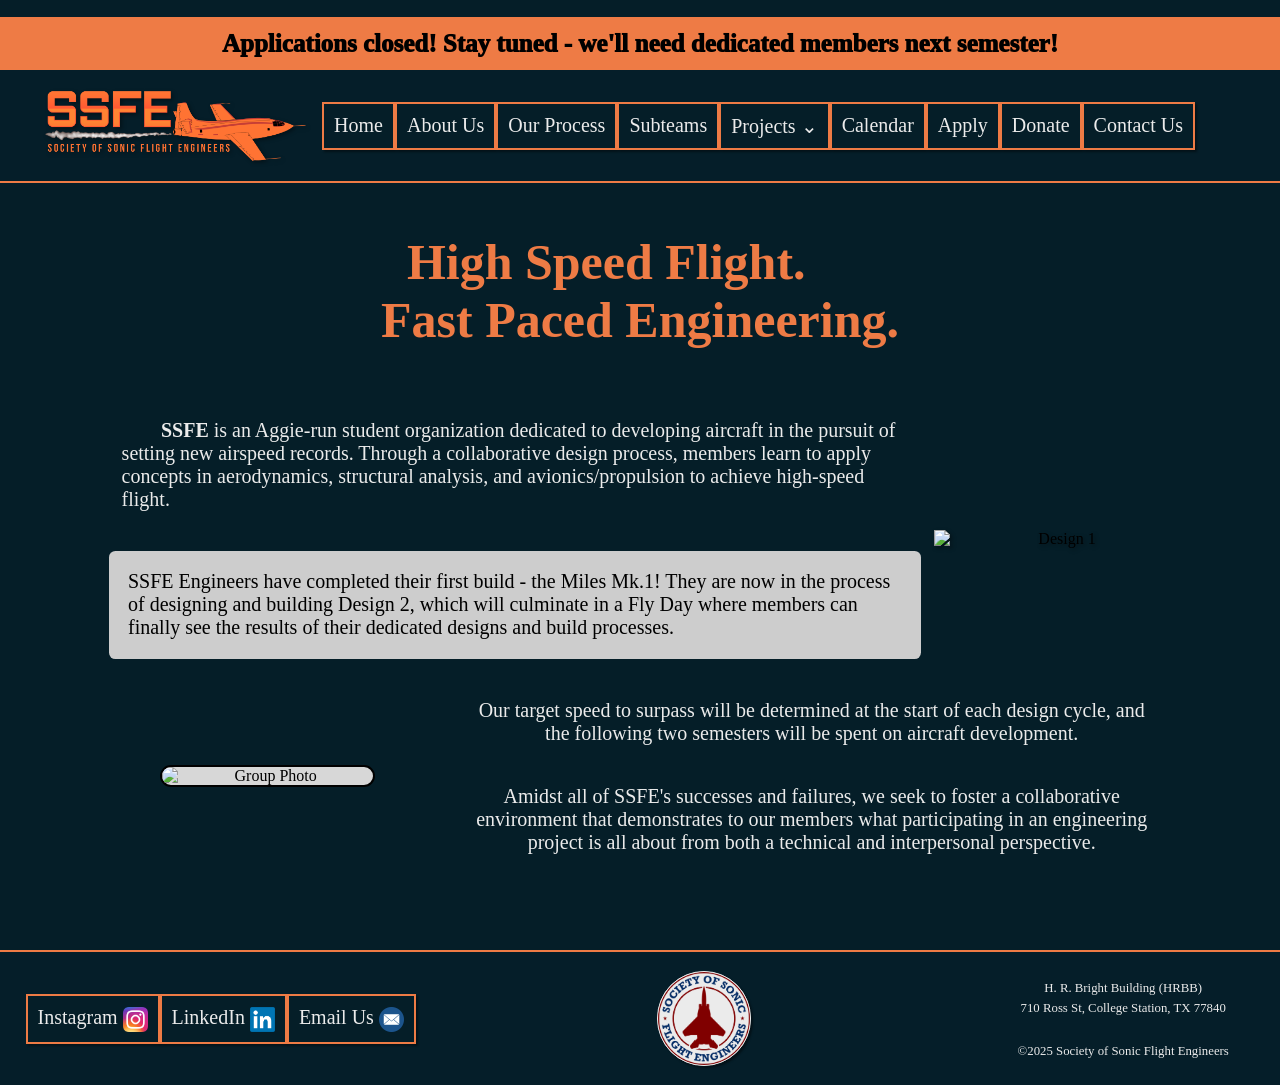
==== index.html @ 2b767e55 "Add files via upload" ====
<!DOCTYPE html>
<html lang = "en">
	<head>
		<link rel="stylesheet" href="SSFEstyle.css">
		<script src="script.js"></script>
		<title>Society of Sonic Flight Engineers</title>
		<link rel="icon" type="image/x-icon" href="favicon.ico">
		<meta charset="UTF-8">
		<meta property="og:title" content="Society of Sonic Flight Engineers">
      	<meta property="og:description" content="">
      	<meta property="og:image" content="">
      	<meta name="viewport" content="width=device-width, initial-scale=1, maximum-scale=1">
	</head>

	<body>
		<h1 style="background-color: rgb(238, 123, 69); color: black">Applications closed! Stay tuned - we'll need dedicated members next semester!</h1>
		<!-- header -->
		<header>
			<div class="columnsformat">
				<img class="headerimg" style="width: 22.5%; margin-inline: 10px;" alt="logo" src="SSFElogonobg.png">

				<div class="hamburger" id="hamburger">☰</div>

				<nav class="navmenu" id="navmenu">
					<a class="navlink" href="index.html">Home</a>
					<a class="navlink" href="SSFEabout.html">About Us</a>
					<a class="navlink" href="SSFEprocess.html">Our Process</a>
					<a class="navlink" href="SSFEsubteams.html">Subteams</a>

					<a class="navlink" href="SSFEprojects.html">Projects ⌄</a>
						<div class="drpdwnc">
							<a class="drpnavlink" href="SSFEdesign1.html">Design 1</a>
							<a class="drpnavlink" href="SSFEdesign2.html">Design 2</a>
					  	</div>


					<a class="navlink" href="SSFEcalendar.html">Calendar</a>
					<a class="navlink" href="SSFEapply.html">Apply</a>
					<a class="navlink" href="SSFEdonate.html">Donate</a>
					<a class="navlink" href="SSFEcontact.html">Contact Us</a>
				</nav>
			</div>

		</header>



		<div class="bodydiv transitioning">
			<div class="rowsformat">
			<p style="text-align: left; text-indent: 5%; font-size: 50px; color: rgb(238, 123, 69);"><b>High Speed Flight.<br>Fast Paced Engineering.</b></p>
			</div>

			<div class="rowsformat">
					<div class="columnsformat">
						<div class="rowsformat">
							<p style="text-align: left; text-indent: 5%;"><b>SSFE</b> is an Aggie-run student organization dedicated to developing aircraft in the pursuit of setting new airspeed records. Through a collaborative design process, members learn to apply concepts in aerodynamics, structural analysis, and avionics/propulsion to achieve high-speed flight.</p>
							<p class="tricolorcolumns" style="text-align: left;">SSFE Engineers have completed their first build - the Miles Mk.1! They are now in the process of designing and building Design 2, which will culminate in a Fly Day where members can finally see the results of their dedicated designs and build processes.</p>
						</div>

						<img src="backgroundlessplane1.png" alt="Design 1" class="headerimg" style="max-width: 40%; margin-block: 0vw;">
					</div>
					<div class="columnsformat" style="margin-bottom: 2vw;">
						<img src="groupphoto.PNG" alt="Group Photo" class="bodyimg" style="max-width:35%; margin-inline: 5vw;">
						<div class="rowsformat">
							<p style="text-align: center;">Our target
							speed to surpass will be determined at the start of each design cycle, and the following two
							semesters will be spent on aircraft development.</p>

							<p style="text-align: center">Amidst all of SSFE's successes and failures, we seek to foster a collaborative environment that demonstrates to our members what participating
							in an engineering project is all about from both a technical and interpersonal perspective.</p>
						</div>
					</div>
			</div>
		</div>

		<!-- footer -->
		<footer class="transitioning">
			<div class="columnsformat">
				<a class="navlink" target="_blank" href="https://www.instagram.com/tamu_ssfe/">
					Instagram <img src="insta.png" alt="" class="navlinkimg"></a>
				<a class="navlink" target="_blank" href="https://www.linkedin.com/company/society-of-sonic-flight-engineers/">
					LinkedIn <img src="linkedin.png" alt="" class="navlinkimg"></a>
				<a class="navlink" target="_blank" href="mailto:ssfeleadership@gmail.com">
					Email Us <img src="email.png" alt="" class="navlinkimg"></a>
				<img src="SSFEcircle.png" alt="" class="footerlogo" style="border-radius: 50%;">
				<div class="rowsformat">
					<p style="font-size: 1vw; color: #EBEBEB; margin-block: 0.2vw;">H. R. Bright Building (HRBB)</p>
					<p style="font-size: 1vw; color: #EBEBEB; margin-block: 0.2vw;">710 Ross St, College Station, TX 77840</p>
					<p style="font-size: 1vw; color: #EBEBEB; margin-bottom: 0; margin-top: 2vw;">©2025 Society of Sonic Flight Engineers</p>
				</div>
			</div>
		</footer>

	</body>

</html>
---- SSFEstyle.css ----
/* built in elements*/
    body {
        background-color: #051e28;
        text-align: center;
        font-family: Futura;
        margin: auto;
    }

    footer {
        margin-top: 4vw;
        border-top: 0.2vw solid rgb(238, 123, 69);
        padding-inline: 2vw;
        padding-block: 0.5vw;
        background-color: #051e29;
    }

    header {
        border-bottom: 0.2vw solid rgb(238, 123, 69);
        padding-inline: 2vw;
        padding-block: 0.5vw;
        background-color: #051e29;
    }

    h1 {
        font-size: 25px;
        color: rgba(235, 235, 235, 1);
        font-weight: 1000;
        background-color: none;
        padding: 1vw;
        box-shadow: none;
        text-shadow: none;
        margin-bottom: 0vw;
    }

    p {
        font-size: 20px;
        color: rgba(235, 235, 235, 1);
        text-shadow: none;
        vertical-align: middle;
        margin-inline: 2vw;
    }

    iframe {
        display: block;
        margin: auto;
        border: 0.2vw solid rgb(0, 0, 0);
        box-shadow: 0.25vw 0.5vw 0.5vw rgba(0, 0, 0, 0.4);
        width: 100%;
        height: 100vh;
        border-radius: 1.5vw;
    }

    a {
        color: rgb(0, 0, 0);
        font-size: 30px;
        box-shadow: 2px 2px 2px rgba(0, 0, 0, 0.4);
        margin: 0%;
    }

    hr {
        height:0.125vw;
        background-color:rgb(225, 225, 225);
        border:2px solid rgb(0, 0, 0);
        margin:auto;
        margin-block: 0;
        border-radius: 2px;
        width: 75%;
        justify-content: center;
    }

    h2 {
        font-size: 22px;
        color: rgba(235, 235, 235, 1);
        font-weight: 600;
        border: none;

        background-color: none;
        padding: 1.5vw;
        width: 70%;
        margin: auto;
    }

    h3 {
        font-size: 20px;
        color: rgba(235, 235, 235, 1);
        transition: all 0.2s;
        border: 1px solid black;
        background-color: rgba(155, 185, 255, 0.4);
        box-shadow: 0.25vw 0.5vw 0.5vw rgba(0, 0, 0, 0.4);
        border-radius: 0.5vw;
        padding: 0.75vw;
        cursor: pointer;
        user-select: none;
        margin-bottom: 0vw;
    }

.tricolorcolumns {
    background-color: rgb(205,205,205);
    padding: 1.5vw;
    margin-inline: 1vw;
    border-radius: 0.5vw;
}

.bodyimg {
    display: block;
    margin: auto;
    box-shadow: none;
    background-color: rgba(215, 215, 215, 1);
    width: 50%;
    border: 0.2vw solid rgb(0, 0, 0);
    margin-inline: 3vw;
    border-radius: 1.5vw;
    vertical-align: middle;
}

.headerimg {
    display: block;
    margin-left: auto;
    box-shadow: none;
    min-width: 250px;
    filter: drop-shadow(2px 2px 2px rgba(0, 0, 0, 0.4));
    vertical-align: middle;
}

.footerlogo {
    background-color: #EBEBEB;
    border: 0.1vw solid #EBEBEB;
    display: block;
    margin: auto;
    box-shadow: none;
    width: 7.5%;
    margin-block: 1vw;
    box-shadow: 2px 2px 2px rgba(0, 0, 0, 0.4);
    vertical-align: middle;
}

/*Navigation Buttons Stuff*/
    @media (max-width: 900px) {
        .navmenu {
            flex-wrap: wrap;
        }
    }
    .navlink {
        display: block;
        color: #EBEBEB;
        font-size: 20px;
        font-weight: 500;
        background-color: #051e28;
        padding: 10px;
        border:2px solid rgb(238, 123, 69);
        transition: all 0.15s;
        text-decoration: none;
        z-index: 2;
        align-items: center;
        white-space: nowrap;
    }

    .navlink:hover {
        z-index: 4;
        background: rgb(238, 123, 69);
        color: #051e28;
        transition: all 0.15s;
        transform: scale(1.1);
        .drpdwnc {transition: all 0.15s; display: block; opacity: 100%}

    }

    .navlinkimg {
        display: inline-block;
        height: 25px;
        vertical-align: middle;
    }

    .drpnavlink {
        display: inline-block;
        color: #EBEBEB;
        font-size: 20px;
        font-weight: 500;
        background-color: #051e28;
        padding: 10px;
        border:2px solid rgb(238, 123, 69);
        transition: all 0.15s;
        margin-inline: -2.5px;
        margin-block: -1px;
        text-decoration: none;
        transition: all 0.15s;
    }

    .drpnavlink:hover {
        background: rgb(238, 123, 69);
        color: #051e28;
        transition: all 0.15s;
        transform: scale(1.1);
    }

.pcontainer {
    padding-inline: none;
    padding-block: none
    background-color: none;
    box-shadow: none;
    margin-bottom: 0vw;
    justify-content: center;
}

.columnsformat {
    display: flex;
    flex-direction: row;
    justify-content: space-between;
    align-items: center;
}

.rowsformat {
    display: flex;
    flex-direction: column;
    justify-content: space-between;
    align-items: center;
}

.header {
    background-image: linear-gradient(rgba(0, 0, 0, 0), #345A66), url(IMG_3074.JPG);
    background-size: cover;
    background-repeat: no-repeat;
    background-position: top 10px;
    border-bottom: 2px solid rgb(0, 0, 0);
    box-shadow: 2px 2px 2px rgba(0, 0, 0, 0.4);
    z-index: 1000;
    background-color: #345A66;
    position: sticky;
    top: -0px;
}

.navmenu {
    display: flex;
    flex-wrap: wrap;
    justify-content: center;
    padding-block: 25px;
    margin-right: auto;
    background-color: none;
    box-shadow: none;
    z-index: 1;
}

.navmenu > * {
  position: relative;
  display: flex;
}

.bodydiv {
    background-color: #051e28;
    text-align: center;
    font-family: Futura;
    font-weight: 500;
    margin: auto;
    width: 85vw;
}

.drpdwn {
    position: relative;
    display: flex-block;
    z-index: 3;
}

nav ul {}

.tricolorcolumns {
    color: black;
}

.drpdwnc {
    display: block;
    position: absolute;
    z-index: 1;
    opacity: 0%;
    transition: all 0.15s;
}

.drpdwnfaq {
    position: relative;
    display: block;
    width: 60%;
    margin: auto;
    z-index: 1;
    transition: all 0.15s;
}

.drpdwnt {
    opacity: 0%;
    display: block;
    z-index: 1;
    transition: all 0.15s;
    max-height: 0vw;
}

.drpdwn:hover .drpdwnc {transition: all 0.15s; display: block; opacity: 100%}

.drpdwnfaq.open .drpdwnt {
  opacity: 1;
  display: inline;
  transition: all 0.15s;
}

.drpdwnfaq.open h3 {
  transition: all 0.15s;
  background-color: rgba(155, 185, 255, 1.0);
  margin-bottom: 1vw;
}

.transitioning {
    animation: fadein 0.5s forwards;
}

.timeline {
    width:80%;
    max-width: 800px;
    height:auto;
    margin: 0 auto;
    display: grid;
}

.timeline ul{
    padding: 0;
    list-style:none;
    margin-bottom: 0;
}

.timeline ul li{
    background-color: lightgray;
    border-radius: 2vw;
    margin-bottom: 2vw;
    padding-bottom: 1.5vw;
    width: 52%;
    box-shadow: 0.25vw 0.5vw 0.5vw rgba(0, 0, 0, 0.4);
}

.timeline ul li:nth-child(odd){
    float: left;
}

.timeline ul li:nth-child(even) {
    float: right;
}

.timeline ul li:last-child {
    margin-bottom: 0;
}

.timeline-content p{
    margin-block: 0;
}

.timeline-date {
}
.timeline-middle {
    position: relative;
    color: black;
}

.headercontainers {
    display: inline-flex;
}

@keyframes fadein {
    from{
        transform: translateY(200px); opacity: 15%;
    }

    to{
        transform: translateY(0vh); opacity: 100%;
    }
}

@font-face {font-family: 'Futura';
            src: url('fonts/Futura/Futura Condensed/Futura Condensed.ttf') format('truetype');
            font-weight: normal;
            font-style: condensed;}

/* Hamburger toggle thing */
.hamburger {
    display: none;
    font-size: 28px;
    color: #EBEBEB;
    cursor: pointer;
    padding: 10px;
}

/* Supposed to mobile condense lol */
@media (max-width: 675px) {

    .hamburger {
        display: block;
    }

    .navmenu {
        display: none;
        flex-direction: column;
        width: 100%;
    }

    .navmenu.active {
        display: flex;
    }

    .navlink {
        width: 100%;
        text-align: center;
    }
}
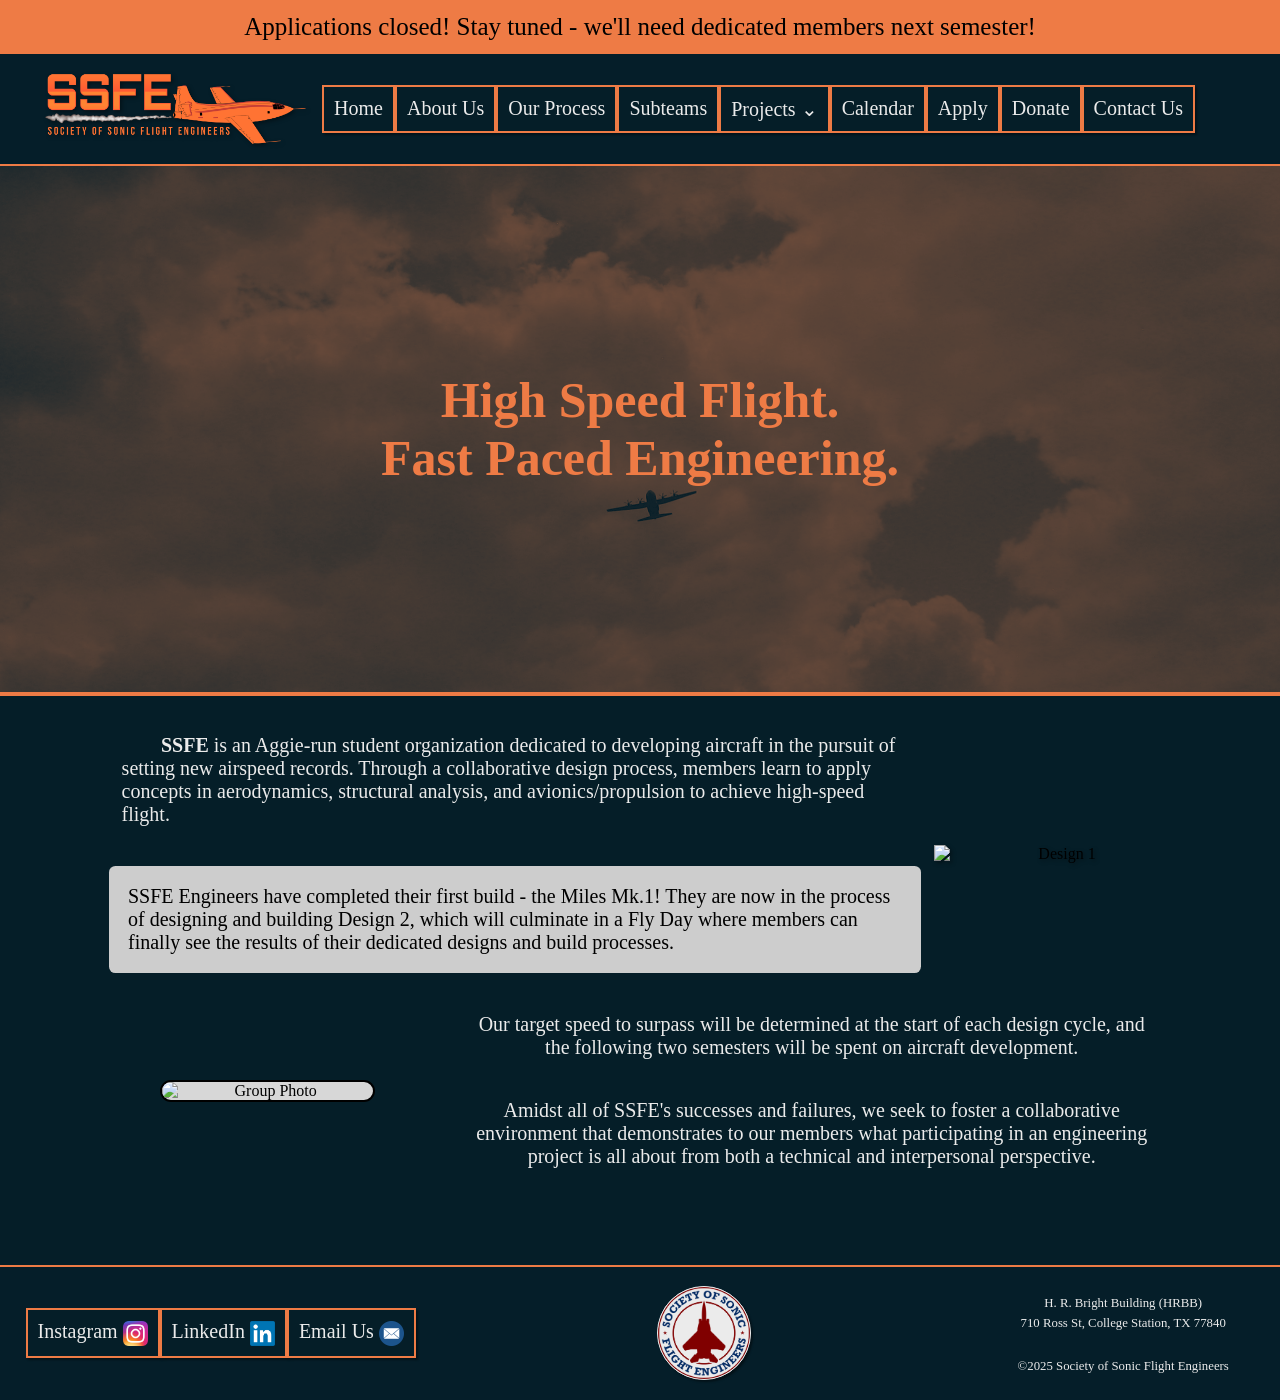
==== commit 53b96c24: "Epic Home page thing" ====
--- a/index.html
+++ b/index.html
@@ -3,6 +3,8 @@
 	<head>
 		<link rel="stylesheet" href="SSFEstyle.css">
 		<script src="script.js"></script>
+		<link href="https://fonts.googleapis.com/css2?family=Space+Grotesk:wght@400;600;700&family=Open+Sans:wght@400;600&display=swap" rel="stylesheet">
+
 		<title>Society of Sonic Flight Engineers</title>
 		<link rel="icon" type="image/x-icon" href="favicon.ico">
 		<meta charset="UTF-8">
@@ -13,10 +15,10 @@
 	</head>
 
 	<body>
-		<h1 style="background-color: rgb(238, 123, 69); color: black">Applications closed! Stay tuned - we'll need dedicated members next semester!</h1>
+		<h1 style="background-color: rgb(238, 123, 69); color: black; font-weight: 400; margin-block:0">Applications closed! Stay tuned - we'll need dedicated members next semester!</h1>
 		<!-- header -->
 		<header>
-			<div class="columnsformat">
+			<div class="columnsformat" id="headerdiv">
 				<img class="headerimg" style="width: 22.5%; margin-inline: 10px;" alt="logo" src="SSFElogonobg.png">
 
 				<div class="hamburger" id="hamburger">☰</div>
@@ -44,12 +46,11 @@
 		</header>
 
 
-
 		<div class="bodydiv transitioning">
-			<div class="rowsformat">
-			<p style="text-align: left; text-indent: 5%; font-size: 50px; color: rgb(238, 123, 69);"><b>High Speed Flight.<br>Fast Paced Engineering.</b></p>
-			</div>
-
+			<h1 style="display: flex; align-items: center; justify-content:center; font-size: 50px; color: rgb(238, 123, 69); background-image: url('HomeBG.png'); margin: 0; width: 100vw; position: relative; padding: auto; min-height: 500px;   background-size: cover; left: 50%; transform: translateX(-50%);
+  					background-position: center;
+  					background-repeat: no-repeat; border-bottom: 4px solid rgb(238, 123, 69);"><b>High Speed Flight.<br>Fast Paced Engineering.</b></h1>
+  			<br>
 			<div class="rowsformat">
 					<div class="columnsformat">
 						<div class="rowsformat">
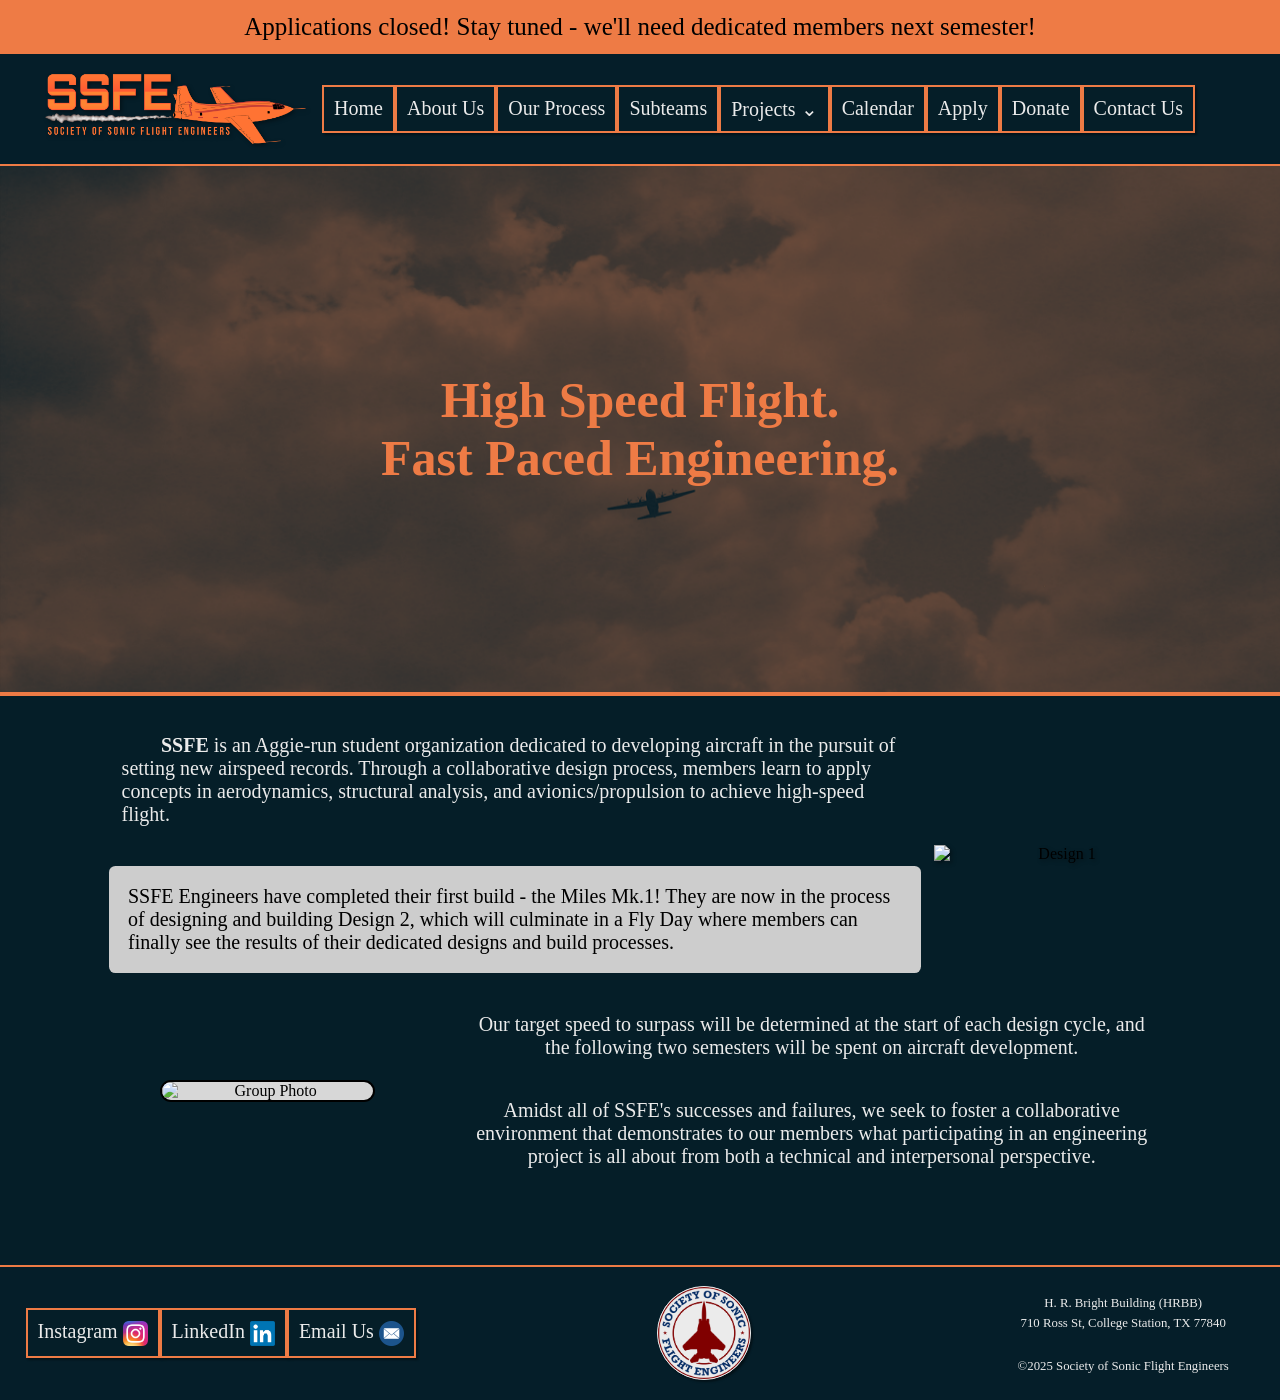
==== commit 9ca5b8de: "Add files via upload" ====
--- a/index.html
+++ b/index.html
@@ -47,7 +47,7 @@
 
 
 		<div class="bodydiv transitioning">
-			<h1 style="display: flex; align-items: center; justify-content:center; font-size: 50px; color: rgb(238, 123, 69); background-image: url('HomeBG.png'); margin: 0; width: 100vw; position: relative; padding: auto; min-height: 500px;   background-size: cover; left: 50%; transform: translateX(-50%);
+			<h1 style="display: flex; align-items: center; justify-content:center; font-size: 50px; color: rgb(238, 123, 69); background-image: url('HomeBG.png'); margin: 0; width: 98vw; position: relative; padding: auto; min-height: 500px;   background-size: cover; left: 50%; transform: translateX(-50%);
   					background-position: center;
   					background-repeat: no-repeat; border-bottom: 4px solid rgb(238, 123, 69);"><b>High Speed Flight.<br>Fast Paced Engineering.</b></h1>
   			<br>
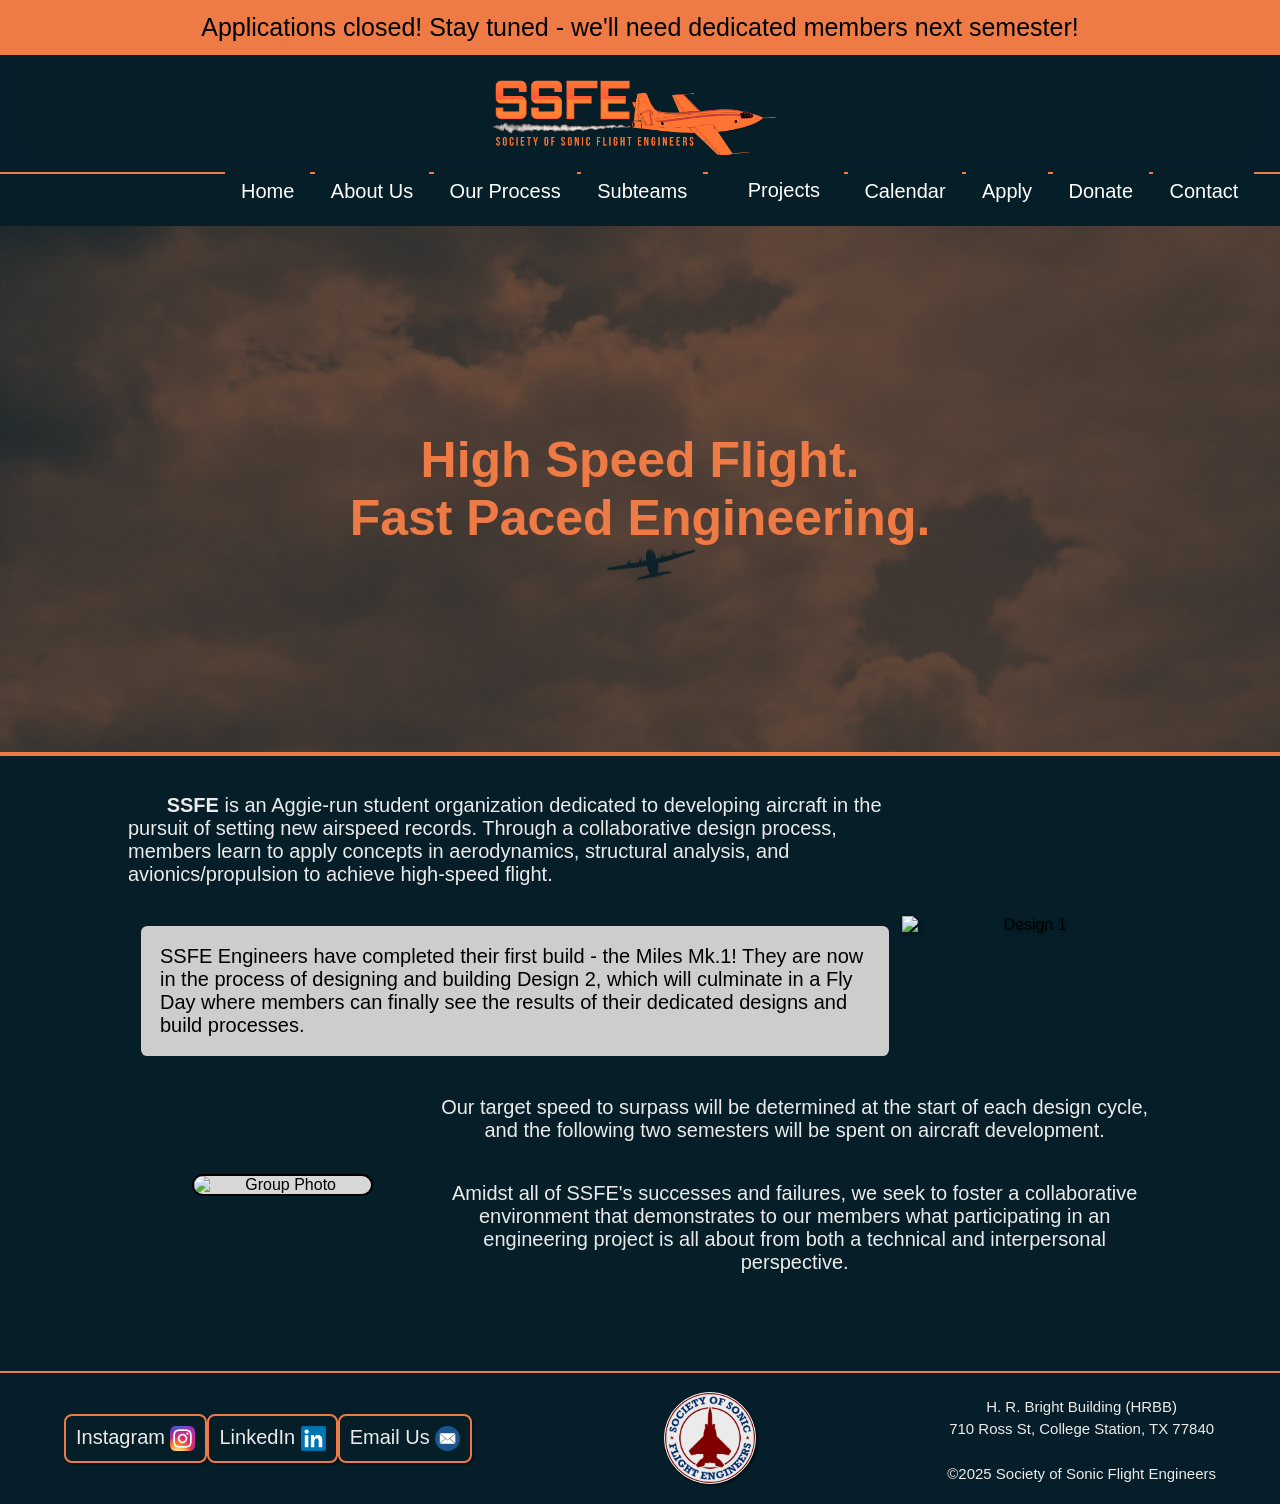
==== commit 44ad44bc: "Major bug fixes Fixed the navbar by making it look more professor and cleaner. Allowed the projects " ====
--- a/index.html
+++ b/index.html
@@ -5,8 +5,8 @@
 		<script src="script.js"></script>
 		<link href="https://fonts.googleapis.com/css2?family=Space+Grotesk:wght@400;600;700&family=Open+Sans:wght@400;600&display=swap" rel="stylesheet">
 
-		<title>Society of Sonic Flight Engineers</title>
-		<link rel="icon" type="image/x-icon" href="favicon.ico">
+		<title>SSFE - Home</title>
+		<link rel="shortcut icon" type="image/png" href="ssfecircle.png">
 		<meta charset="UTF-8">
 		<meta property="og:title" content="Society of Sonic Flight Engineers">
       	<meta property="og:description" content="">
@@ -17,32 +17,28 @@
 	<body>
 		<h1 style="background-color: rgb(238, 123, 69); color: black; font-weight: 400; margin-block:0">Applications closed! Stay tuned - we'll need dedicated members next semester!</h1>
 		<!-- header -->
-		<header>
-			<div class="columnsformat" id="headerdiv">
-				<img class="headerimg" style="width: 22.5%; margin-inline: 10px;" alt="logo" src="SSFElogonobg.png">
-
-				<div class="hamburger" id="hamburger">☰</div>
-
-				<nav class="navmenu" id="navmenu">
-					<a class="navlink" href="index.html">Home</a>
-					<a class="navlink" href="SSFEabout.html">About Us</a>
-					<a class="navlink" href="SSFEprocess.html">Our Process</a>
-					<a class="navlink" href="SSFEsubteams.html">Subteams</a>
-
-					<a class="navlink" href="SSFEprojects.html">Projects ⌄</a>
-						<div class="drpdwnc">
-							<a class="drpnavlink" href="SSFEdesign1.html">Design 1</a>
-							<a class="drpnavlink" href="SSFEdesign2.html">Design 2</a>
-					  	</div>
-
-
-					<a class="navlink" href="SSFEcalendar.html">Calendar</a>
-					<a class="navlink" href="SSFEapply.html">Apply</a>
-					<a class="navlink" href="SSFEdonate.html">Donate</a>
-					<a class="navlink" href="SSFEcontact.html">Contact Us</a>
-				</nav>
-			</div>
-
+		<header>	
+			<div class="topnav" id="myTopnav">
+				<a href="index.html"><img id="navbarlogo" src="SSFElogonobg.png"></a>
+				<div id="right">
+					<a href="index.html" class="active">Home</a>
+					<a href="SSFEabout.html">About Us</a>
+					<a href="SSFEprocess.html">Our Process</a>
+					<a href="SSFEsubteams.html">Subteams</a>
+					<div class="dropdown">
+					<a href="SSFEprojects.html" class="dropbtn">Projects<i class="fa fa-caret-down"></i></a>
+					<div class="dropdown-content">
+						<a href="SSFEdesign1.html">Design 1</a>
+						<a href="SSFEdesign2.html">Design 2</a>
+					</div>
+					</div>
+					<a href="SSFEcalendar.html">Calendar</a>
+					<a href="SSFEapply.html">Apply</a>
+					<a href="SSFEdonate.html">Donate</a>
+					<a href="SSFEcontact.html">Contact</a>
+				</div>
+				<a href="javascript:void(0);" style="font-size:15px;" class="icon" onclick="myFunction()">&#9776;</a>
+				</div>
 		</header>
 
 
@@ -75,7 +71,9 @@
 		</div>
 
 		<!-- footer -->
+		 <center>
 		<footer class="transitioning">
+			<div id='sizing'>
 			<div class="columnsformat">
 				<a class="navlink" target="_blank" href="https://www.instagram.com/tamu_ssfe/">
 					Instagram <img src="insta.png" alt="" class="navlinkimg"></a>
@@ -85,13 +83,14 @@
 					Email Us <img src="email.png" alt="" class="navlinkimg"></a>
 				<img src="SSFEcircle.png" alt="" class="footerlogo" style="border-radius: 50%;">
 				<div class="rowsformat">
-					<p style="font-size: 1vw; color: #EBEBEB; margin-block: 0.2vw;">H. R. Bright Building (HRBB)</p>
-					<p style="font-size: 1vw; color: #EBEBEB; margin-block: 0.2vw;">710 Ross St, College Station, TX 77840</p>
-					<p style="font-size: 1vw; color: #EBEBEB; margin-bottom: 0; margin-top: 2vw;">©2025 Society of Sonic Flight Engineers</p>
+					<p style="font-size: 15px; color: #EBEBEB; margin-block: 0.2vw;">H. R. Bright Building (HRBB)</p>
+					<p style="font-size: 15px; color: #EBEBEB; margin-block: 0.2vw;">710 Ross St, College Station, TX 77840</p>
+					<p style="font-size: 15px; color: #EBEBEB; margin-bottom: 0; margin-top: 2vw;">©2025 Society of Sonic Flight Engineers</p>
 				</div>
 			</div>
+			</div>
 		</footer>
-
+	</center>
 	</body>
 
 </html>
--- a/SSFEstyle.css
+++ b/SSFEstyle.css
@@ -1,24 +1,38 @@
+ @font-face {font-family: 'Futura';
+            src: url('fonts/Futura Condensed.ttf') format('truetype');
+            font-weight: normal;
+            font-style: condensed;}
+
  /* built in elements*/
     body {
         background-color: #051e28;
         text-align: center;
-        font-family: Futura;
+        font-family: "Open Sans", sans-serif;
         margin: auto;
     }
 
     footer {
         margin-top: 4vw;
         border-top: 0.2vw solid rgb(238, 123, 69);
-        padding-inline: 2vw;
         padding-block: 0.5vw;
+        width: 100%;
+        justify-content: center;
         background-color: #051e29;
     }
+    #sizing{
+        width: 90%;
+    }
 
     header {
+        position: -webkit-sticky; /* For Safari support */
+        position: sticky;
+        top: 0;           /* This tells it to stop once it hits the very top */
+        z-index: 9999;
         border-bottom: 0.2vw solid rgb(238, 123, 69);
         padding-inline: 2vw;
         padding-block: 0.5vw;
         background-color: #051e29;
+        align-items: center
     }
 
     h1 {
@@ -37,7 +51,6 @@
         color: rgba(235, 235, 235, 1);
         text-shadow: none;
         vertical-align: middle;
-        margin-inline: 2vw;
     }
 
     iframe {
@@ -94,6 +107,9 @@
         margin-bottom: 0vw;
     }
 
+    h1, h2, h3, h4, a { font-family: "Futura", sans-serif; }
+
+
 .tricolorcolumns {
     background-color: rgb(205,205,205);
     padding: 1.5vw;
@@ -119,7 +135,7 @@
     box-shadow: none;
     min-width: 250px;
     filter: drop-shadow(2px 2px 2px rgba(0, 0, 0, 0.4));
-    vertical-align: middle;
+    /*vertical-align: middle;*/
 }
 
 .footerlogo {
@@ -133,12 +149,74 @@
     box-shadow: 2px 2px 2px rgba(0, 0, 0, 0.4);
     vertical-align: middle;
 }
+
+#aboutgroupphoto{
+    max-width: 50%; 
+    border-radius: 25px; 
+    border: 0.2vw solid rgb(0, 0, 0);
+}
+
+.navlink {
+        display: block;
+        color: #EBEBEB;
+        font-size: 20px;
+        font-weight: 500;
+        background-color: #051e28;
+        padding: 10px;
+        border:2px solid rgb(238, 123, 69);
+        transition: all 0.15s;
+        text-decoration: none;
+        z-index: 2;
+        align-items: center;
+        white-space: nowrap;
+    }
+.navlink2 {
+    display: block;
+    width: 90%;              /* Stays inside the card with a small margin */
+    margin: 15px auto;       /* Centers it and adds vertical space */
+    padding: 12px 0;         /* Vertical padding only, let width handle the rest */
+    box-sizing: border-box;  /* Essential to prevent the "way less than 90%" bug */
+    
+    color: #EBEBEB;
+    background-color: #051e28;
+    border: 2px solid rgb(238, 123, 69);
+    border-radius: 8px;
+    text-align: center;
+    text-decoration: none;
+    font-size: 20px;
+    transition: all 0.15s ease-in-out;
+}
+
+.navlink2:hover {
+    background-color: rgb(238, 123, 69);
+    color: #051e28;
+    transition: all 0.15s;
+    transform: scale(1.1);
+}
+
 
 /*Navigation Buttons Stuff*/
     @media (max-width: 900px) {
         .navmenu {
             flex-wrap: wrap;
         }
+        #aboutgroupphoto{
+            max-width: 80%;
+        }
+    }
+    .dropdown{
+        position: relative;
+        display: inline block;
+        color: #EBEBEB;
+        font-size: 20px;
+        font-weight: 500;
+        background-color: #051e28;
+        padding: 10px;
+        transition: all 0.15s;
+        text-decoration: none;
+        z-index: 2;
+        align-items: center;
+        white-space: nowrap;
     }
     .navlink {
         display: block;
@@ -161,7 +239,6 @@
         color: #051e28;
         transition: all 0.15s;
         transform: scale(1.1);
-        .drpdwnc {transition: all 0.15s; display: block; opacity: 100%}
 
     }
 
@@ -190,9 +267,8 @@
         background: rgb(238, 123, 69);
         color: #051e28;
         transition: all 0.15s;
-        transform: scale(1.1);
-    }
-
+    }
+    
 .pcontainer {
     padding-inline: none;
     padding-block: none
@@ -205,7 +281,7 @@
 .columnsformat {
     display: flex;
     flex-direction: row;
-    justify-content: space-between;
+    justify-content: center;
     align-items: center;
 }
 
@@ -216,7 +292,577 @@
     align-items: center;
 }
 
-.header {
+.navmenu {
+    display: flex;
+    flex-wrap: wrap;
+    justify-content: center;
+    padding-block: 25px;
+    margin-right: auto;
+    background-color: none;
+    box-shadow: none;
+    z-index: 1;
+}
+
+.navmenu > * {
+  position: relative;
+  display: flex;
+}
+
+.bodydiv {
+    background-color: #051e28;
+    text-align: center;
+    font-weight: 500;
+    margin: auto;
+    width: 80%;
+}
+
+.drpdwn {
+    position: relative;
+    display: flex-block;
+    z-index: 3;
+}
+
+
+
+.tricolorcolumns {
+    color: black;
+}
+
+.drpdwnc {
+    display: none;
+    position: absolute;
+    z-index: 1;
+    opacity: 0%;
+    transition: all 0.15s;
+    top: 100%;
+}
+
+.drpdwnfaq {
+    position: relative;
+    display: block;
+    width: 60%;
+    margin: auto;
+    z-index: 1;
+    transition: all 0.15s;
+}
+
+.drpdwnt {
+    opacity: 0%;
+    display: block;
+    z-index: 1;
+    transition: all 0.15s;
+    max-height: 0vw;
+}
+
+.drpdwn:hover .drpdwnc {transition: all 0.15s; display: block; opacity: 100%}
+
+.drpdwnfaq.open .drpdwnt {
+  opacity: 1;
+  display: inline;
+  transition: all 0.15s;
+}
+
+.drpdwnfaq.open h3 {
+  transition: all 0.15s;
+  background-color: rgba(155, 185, 255, 1.0);
+  margin-bottom: 1vw;
+}
+
+.transitioning {
+    animation: fadein 0.5s forwards;
+}
+
+.timeline {
+    width:80%;
+    max-width: 800px;
+    height:auto;
+    margin: 0 auto;
+    display: grid;
+}
+
+.timeline ul{
+    padding: 0;
+    list-style:none;
+    margin-bottom: 0;
+}
+
+.timeline ul li{
+    background-color: rgb(238, 123, 69);
+    border-radius: 2vw;
+    margin-bottom: 2vw;
+    padding-bottom: 1.5vw;
+    width: 52%;
+    box-shadow: 0.25vw 0.5vw 0.5vw rgba(0, 0, 0, 0.4);
+}
+
+#projecttext{
+    color: black;
+}
+
+.timeline ul li:nth-child(odd){
+    float: left;
+}
+
+.timeline ul li:nth-child(even) {
+    float: right;
+}
+
+.timeline ul li:last-child {
+    margin-bottom: 0;
+}
+
+.timeline-content p{
+    margin-block: 0;
+}
+
+.timeline-date {
+}
+.timeline-middle {
+    position: relative;
+    color: black;
+}
+
+.headercontainers {
+    display: inline-flex;
+}
+
+@keyframes fadein {
+    from{
+        transform: translateY(200px); opacity: 15%;
+    }
+
+    to{
+        transform: translateY(0vh); opacity: 100%;
+    }
+}
+
+/*navbar shenanigans*/
+#navbarlogo{
+    display: flex;
+    width: 300px;
+    pointer-events: none;
+    margin-bottom: -20px;
+    float: left;
+    align-items: center;
+    justify-content: center;
+    width: 300px;
+    box-shadow: none;
+    border: none;
+    margin-left: -15px;
+}
+#right{
+    float: right;
+}
+.topnav {
+  position: sticky;
+  position: relative; 
+  width: 100%;
+  top: 0;
+  width:100%;
+  background-color: #051e28;
+  z-index: 10;
+  margin-bottom: 10px;
+  vertical-align: middle;
+}
+
+.topnav a {
+  font-size: 20px;
+  color: white;
+  background-color: #051e28;
+  text-align: center;
+  padding: 14px 16px;
+  text-decoration: none;
+  display: inline-block;
+  vertical-align: middle;
+  box-shadow: none;
+  text-decoration: none;
+}
+
+.topnav a:first-child {
+    box-shadow: none;
+}
+
+/* 3. Remove the orange border from the dropdown container in the navbar */
+.topnav .dropdown {
+    border: none; /* This removes the orange box around 'Projects' */
+}
+
+.topnav .dropbtn {
+    font-family: "Futura", sans-serif;
+    font-weight: 600;
+    text-transform: none; /* Keeps it from forcing all caps if inheriting from elsewhere */
+}
+
+/* Styles the "Design 1" and "Design 2" links inside the dropdown */
+.dropdown-content a {
+    font-family: "Futura", sans-serif;
+    font-weight: 500;
+    font-size: 16px; /* Adjust size specifically for the sub-menu */
+}
+
+.dropdown {
+  position: relative;
+  display: inline-block;
+}
+
+/* Dropdown button styles */
+.dropdown .dropbtn {
+  font-size: 20px;
+  border: none;
+  outline: none;
+  color: white;
+  padding: 14px;
+  padding-left: 30px;
+  font-family: "Futura", sans-serif;
+  font-weight: 400;
+  margin: 0;
+}
+
+/* Dropdown content - hidden by default */
+.dropdown-content {
+  display: none;
+  position: absolute;
+  background-color: #051e28;
+  min-width: 160px;
+  box-shadow: 0px 8px 16px rgba(0, 0, 0, 0.2);
+  z-index: 1;
+  top: 100%; /* Position the dropdown below the button */
+}
+
+/* Show the dropdown when hovered */
+.dropdown:hover .dropdown-content {
+  display: block;
+  color: rgb(238, 123, 69);
+}
+
+/* Navbar link hover effect */
+.topnav a:hover {
+  color: rgb(238, 123, 69); /* Ensures navbar text turns white on hover */
+}
+
+/* Links inside the dropdown */
+.dropdown-content a {
+  color: white;
+  padding: 12px 16px;
+  text-decoration: none;
+  display: block;
+  text-align: left;
+}
+
+/* Hover effect for links in dropdown */
+.dropdown-content a:hover {
+  color: rgb(238, 123, 69);
+}
+
+/* Mobile View Styles */
+@media screen and (max-width: 1024px) {
+  /* Hide all navigation links except the hamburger icon */
+  .topnav a:not(:first-child), .topnav #right {
+    display: none;
+  }
+  /* Display the hamburger icon */
+  .topnav a.icon {
+    float: right;
+    display: block;
+    position: absolute;
+    right: 10px; /* Keeps the icon on the right */
+    top: 0px; /* Keeps the icon centered vertically */
+  }
+  /* Show menu when hamburger is clicked */
+  .topnav.responsive {
+    position: sticky;
+  }
+  .topnav.responsive #navbarlogo {
+    width: 100px !important; /* Shinks the logo to half size */
+    margin-top: 5px;
+    transition: width 0.3s ease; /* Makes the shrinking look smooth */
+    margin-top: -10px;
+  }
+  .topnav.responsive a {
+    float: none;
+    display: block;
+    text-align: left;
+  }
+  .topnav.responsive #right {
+    display: block;
+  }
+  /* Dropdown in mobile */
+  .topnav.responsive .dropdown {
+    float: none;
+    background-color: #051e28;
+    width: 100%;
+  }
+  .topnav.responsive .dropdown-content {
+    position: relative;
+  }
+  .topnav.responsive .dropdown .dropbtn {
+    display: block;
+    width: 100%;
+    text-align: left;
+  }
+  /* Show dropdown in mobile */
+  .topnav.responsive .dropdown:hover .dropdown-content {
+    display: block;
+    color: rgb(238, 123, 69);
+  }
+   @font-face {font-family: 'Futura';
+            src: url('fonts/Futura Condensed.ttf') format('truetype');
+            font-weight: normal;
+            font-style: condensed;}
+
+ /* built in elements*/
+    body {
+        background-color: #051e28;
+        text-align: center;
+        font-family: "Open Sans", sans-serif;
+        margin: auto;
+    }
+
+    footer {
+        margin-top: 4vw;
+        border-top: 0.2vw solid rgb(238, 123, 69);
+        padding-block: 0.5vw;
+        width: 100%;
+        justify-content: center;
+        background-color: #051e29;
+    }
+    #sizing{
+        width: 90%;
+    }
+
+    header {
+        position: -webkit-sticky; /* For Safari support */
+        position: sticky;
+        top: 0;           /* This tells it to stop once it hits the very top */
+        z-index: 9999;
+        border-bottom: 0.2vw solid rgb(238, 123, 69);
+        padding-inline: 2vw;
+        padding-block: 0.5vw;
+        background-color: #051e29;
+        align-items: center
+    }
+
+    h1 {
+        font-size: 25px;
+        color: rgba(235, 235, 235, 1);
+        font-weight: 1000;
+        background-color: none;
+        padding: 1vw;
+        box-shadow: none;
+        text-shadow: none;
+        margin-bottom: 0vw;
+    }
+
+    p {
+        font-size: 20px;
+        color: rgba(235, 235, 235, 1);
+        text-shadow: none;
+        vertical-align: middle;
+    }
+
+    iframe {
+        display: block;
+        margin: auto;
+        border: 0.2vw solid rgb(0, 0, 0);
+        box-shadow: 0.25vw 0.5vw 0.5vw rgba(0, 0, 0, 0.4);
+        width: 100%;
+        height: 100vh;
+        border-radius: 1.5vw;
+    }
+
+    a {
+        color: rgb(0, 0, 0);
+        font-size: 30px;
+        box-shadow: 2px 2px 2px rgba(0, 0, 0, 0.4);
+        margin: 0%;
+    }
+
+    hr {
+        height:0.125vw;
+        background-color:rgb(225, 225, 225);
+        border:2px solid rgb(0, 0, 0);
+        margin:auto;
+        margin-block: 0;
+        border-radius: 2px;
+        width: 75%;
+        justify-content: center;
+    }
+
+    h2 {
+        font-size: 22px;
+        color: rgba(235, 235, 235, 1);
+        font-weight: 600;
+        border: none;
+
+        background-color: none;
+        padding: 1.5vw;
+        width: 70%;
+        margin: auto;
+    }
+
+    h3 {
+        font-size: 20px;
+        color: rgba(235, 235, 235, 1);
+        transition: all 0.2s;
+        border: 1px solid black;
+        background-color: rgba(155, 185, 255, 0.4);
+        box-shadow: 0.25vw 0.5vw 0.5vw rgba(0, 0, 0, 0.4);
+        border-radius: 0.5vw;
+        padding: 0.75vw;
+        cursor: pointer;
+        user-select: none;
+        margin-bottom: 0vw;
+    }
+
+    h1, h2, h3, h4, a { font-family: "Futura", sans-serif; }
+}
+
+.tricolorcolumns {
+    background-color: rgb(205,205,205);
+    padding: 1.5vw;
+    margin-inline: 1vw;
+    border-radius: 0.5vw;
+}
+
+.bodyimg {
+    display: block;
+    margin: auto;
+    box-shadow: none;
+    background-color: rgba(215, 215, 215, 1);
+    width: 50%;
+    border: 0.2vw solid rgb(0, 0, 0);
+    margin-inline: 3vw;
+    border-radius: 1.5vw;
+    vertical-align: middle;
+}
+
+.headerimg {
+    display: block;
+    margin-left: auto;
+    box-shadow: none;
+    min-width: 250px;
+    filter: drop-shadow(2px 2px 2px rgba(0, 0, 0, 0.4));
+    /*vertical-align: middle;*/
+}
+
+.footerlogo {
+    background-color: #EBEBEB;
+    border: 0.1vw solid #EBEBEB;
+    display: block;
+    margin: auto;
+    box-shadow: none;
+    width: 90px;
+    margin-block: 1vw;
+    box-shadow: 2px 2px 2px rgba(0, 0, 0, 0.4);
+    vertical-align: middle;
+}
+
+#aboutgroupphoto{
+    max-width: 50%; 
+    border-radius: 25px; 
+    border: 0.2vw solid rgb(0, 0, 0);
+}
+
+/*Navigation Buttons Stuff*/
+    @media (max-width: 900px) {
+        .navmenu {
+            flex-wrap: wrap;
+        }
+        #aboutgroupphoto{
+            max-width: 80%;
+        }
+    }
+    .dropdown{
+        position: relative;
+        display: inline block;
+        color: #EBEBEB;
+        font-size: 20px;
+        font-weight: 500;
+        background-color: #051e28;
+        padding: 10px;
+        transition: all 0.15s;
+        text-decoration: none;
+        z-index: 2;
+        align-items: center;
+        white-space: nowrap;
+    }
+    .navlink {
+        display: inline-block;
+        max-width: 90%;
+        color: #EBEBEB;
+        font-size: 20px;
+        font-weight: 500;
+        background-color: #051e28;
+        padding: 10px;
+        border:2px solid rgb(238, 123, 69);
+        transition: all 0.15s;
+        text-decoration: none;
+        z-index: 2;
+        align-items: center;
+        white-space: nowrap;
+        border-radius: 8px;
+    }
+
+    .navlink:hover {
+        z-index: 4;
+        background: rgb(238, 123, 69);
+        color: #051e28;
+        transition: all 0.15s;
+        transform: scale(1.1);
+
+    }
+
+    .navlinkimg {
+        display: inline-block;
+        height: 25px;
+        vertical-align: middle;
+    }
+
+    .drpnavlink {
+        display: inline-block;
+        color: #EBEBEB;
+        font-size: 20px;
+        font-weight: 500;
+        background-color: #051e28;
+        padding: 10px;
+        border:2px solid rgb(238, 123, 69);
+        transition: all 0.15s;
+        margin-inline: -2.5px;
+        margin-block: -1px;
+        text-decoration: none;
+        transition: all 0.15s;
+    }
+
+    .drpnavlink:hover {
+        background: rgb(238, 123, 69);
+        color: #051e28;
+        transition: all 0.15s;
+    }
+    
+.pcontainer {
+    padding-inline: none;
+    padding-block: none
+    background-color: none;
+    box-shadow: none;
+    margin-bottom: 0vw;
+    justify-content: center;
+}
+
+.columnsformat {
+    display: flex;
+    flex-direction: row;
+    justify-content: center;
+    align-items: center;
+}
+
+.rowsformat {
+    display: flex;
+    flex-direction: column;
+    justify-content: space-between;
+    align-items: center;
+}
+
+/*.header {
     background-image: linear-gradient(rgba(0, 0, 0, 0), #345A66), url(IMG_3074.JPG);
     background-size: cover;
     background-repeat: no-repeat;
@@ -227,7 +873,7 @@
     background-color: #345A66;
     position: sticky;
     top: -0px;
-}
+}*/
 
 .navmenu {
     display: flex;
@@ -248,10 +894,9 @@
 .bodydiv {
     background-color: #051e28;
     text-align: center;
-    font-family: Futura;
     font-weight: 500;
     margin: auto;
-    width: 85vw;
+    width: 80%;
 }
 
 .drpdwn {
@@ -260,18 +905,19 @@
     z-index: 3;
 }
 
-nav ul {}
+
 
 .tricolorcolumns {
     color: black;
 }
 
 .drpdwnc {
-    display: block;
+    display: none;
     position: absolute;
     z-index: 1;
     opacity: 0%;
     transition: all 0.15s;
+    top: 100%;
 }
 
 .drpdwnfaq {
@@ -324,7 +970,7 @@
 }
 
 .timeline ul li{
-    background-color: lightgray;
+    background-color: rgb(238, 123, 69);
     border-radius: 2vw;
     margin-bottom: 2vw;
     padding-bottom: 1.5vw;
@@ -332,6 +978,10 @@
     box-shadow: 0.25vw 0.5vw 0.5vw rgba(0, 0, 0, 0.4);
 }
 
+#projecttext{
+    color: black;
+}
+
 .timeline ul li:nth-child(odd){
     float: left;
 }
@@ -368,11 +1018,6 @@
         transform: translateY(0vh); opacity: 100%;
     }
 }
-
-@font-face {font-family: 'Futura';
-            src: url('fonts/Futura/Futura Condensed/Futura Condensed.ttf') format('truetype');
-            font-weight: normal;
-            font-style: condensed;}
 
 /* Hamburger toggle thing */
 .hamburger {
@@ -381,19 +1026,25 @@
     color: #EBEBEB;
     cursor: pointer;
     padding: 10px;
+    font-size: 28px;
+    line-height: 1;
 }
 
 /* Supposed to mobile condense lol */
-@media (max-width: 675px) {
+@media (max-width: 1050px) {
+
+    #headerdiv { flex-wrap: wrap;}
 
     .hamburger {
         display: block;
+        order: 1; margin-left: auto;
     }
 
     .navmenu {
         display: none;
         flex-direction: column;
         width: 100%;
+        order: 2;
     }
 
     .navmenu.active {
@@ -401,7 +1052,191 @@
     }
 
     .navlink {
+        text-align: center;
+    }
+
+    .columnsformat:not(#headerdiv) { flex-direction: column; align-items: flex-start; }
+
+
+    .headerimg { order: 0; }
+}
+
+/*navbar shenanigans*/
+#navbarlogo{
+    display: flex;
+    width: 300px;
+    pointer-events: none;
+    margin-bottom: -20px;
+    float: left;
+    align-items: center;
+    justify-content: center;
+    width: 300px;
+    box-shadow: none;
+    border: none;
+    margin-left: -15px;
+}
+#right{
+    float: right;
+}
+.topnav {
+  position: sticky;
+  position: relative; 
+  width: 100%;
+  top: 0;
+  width:100%;
+  background-color: #051e28;
+  z-index: 10;
+  margin-bottom: 10px;
+  vertical-align: middle;
+}
+
+.topnav a {
+  font-size: 20px;
+  color: white;
+  background-color: #051e28;
+  text-align: center;
+  padding: 14px 16px;
+  text-decoration: none;
+  display: inline-block;
+  vertical-align: middle;
+  box-shadow: none;
+  text-decoration: none;
+}
+
+.topnav a:first-child {
+    box-shadow: none;
+}
+
+/* 3. Remove the orange border from the dropdown container in the navbar */
+.topnav .dropdown {
+    border: none; /* This removes the orange box around 'Projects' */
+}
+
+.topnav .dropbtn {
+    font-family: "Futura", sans-serif;
+    font-weight: 600;
+    text-transform: none; /* Keeps it from forcing all caps if inheriting from elsewhere */
+}
+
+/* Styles the "Design 1" and "Design 2" links inside the dropdown */
+.dropdown-content a {
+    font-family: "Futura", sans-serif;
+    font-weight: 500;
+    font-size: 16px; /* Adjust size specifically for the sub-menu */
+}
+
+.dropdown {
+  position: relative;
+  display: inline-block;
+}
+
+/* Dropdown button styles */
+.dropdown .dropbtn {
+  font-size: 20px;
+  border: none;
+  outline: none;
+  color: white;
+  padding: 14px;
+  padding-left: 30px;
+  font-family: "Futura", sans-serif;
+  font-weight: 400;
+  margin: 0;
+}
+
+/* Dropdown content - hidden by default */
+.dropdown-content {
+  display: none;
+  position: absolute;
+  background-color: #051e28;
+  min-width: 160px;
+  box-shadow: 0px 8px 16px rgba(0, 0, 0, 0.2);
+  z-index: 1;
+  top: 100%; /* Position the dropdown below the button */
+}
+
+/* Show the dropdown when hovered */
+.dropdown:hover .dropdown-content {
+  display: block;
+  color: rgb(238, 123, 69);
+}
+
+/* Navbar link hover effect */
+.topnav a:hover {
+  color: rgb(238, 123, 69); /* Ensures navbar text turns white on hover */
+}
+
+/* Links inside the dropdown */
+.dropdown-content a {
+  color: white;
+  padding: 12px 16px;
+  text-decoration: none;
+  display: block;
+  text-align: left;
+}
+
+/* Hover effect for links in dropdown */
+.dropdown-content a:hover {
+  color: rgb(238, 123, 69);
+}
+
+/* Mobile View Styles */
+/* --- CLEANED MOBILE VIEW (MAX 1024px) --- */
+@media screen and (max-width: 1024px) {
+    .topnav a:not(:first-child), 
+    .topnav #right {
+        display: none;
+    }
+
+    .topnav a.icon {
+        float: right;
+        display: block !important; /* Forces the icon to show on mobile */
+        position: absolute;
+        right: 10px;
+        top: 0px;
+    }
+
+    .topnav.responsive #navbarlogo {
+        width: 100px !important;
+        margin-top: -10px;
+        transition: width 0.3s ease;
+    }
+
+    .topnav.responsive a {
+        float: none;
+        display: block;
+        text-align: left;
+    }
+
+    .topnav.responsive .dropdown {
+        float: none;
+        background-color: #051e28;
         width: 100%;
-        text-align: center;
-    }
-}+    }
+
+    .columnsformat {
+        display: flex !important;
+        flex-direction: column !important;
+        align-items: center !important;
+        justify-content: center !important;
+        width: 100% !important;
+        gap: 15px;
+    }
+
+    .navlink {
+        display: flex !important;
+        justify-content: center !important;
+        align-items: center !important;
+        width: 200px;
+        margin: 0 auto !important;
+    }
+}
+
+/* --- DESKTOP SAFETY NET (MIN 1025px) --- */
+/* This ensures the icon is 100% hidden on screens wider than mobile */
+@media screen and (min-width: 1025px) {
+    .topnav a.icon, 
+    .icon {
+        display: none !important;
+    }
+}
+/* End of Navbar */
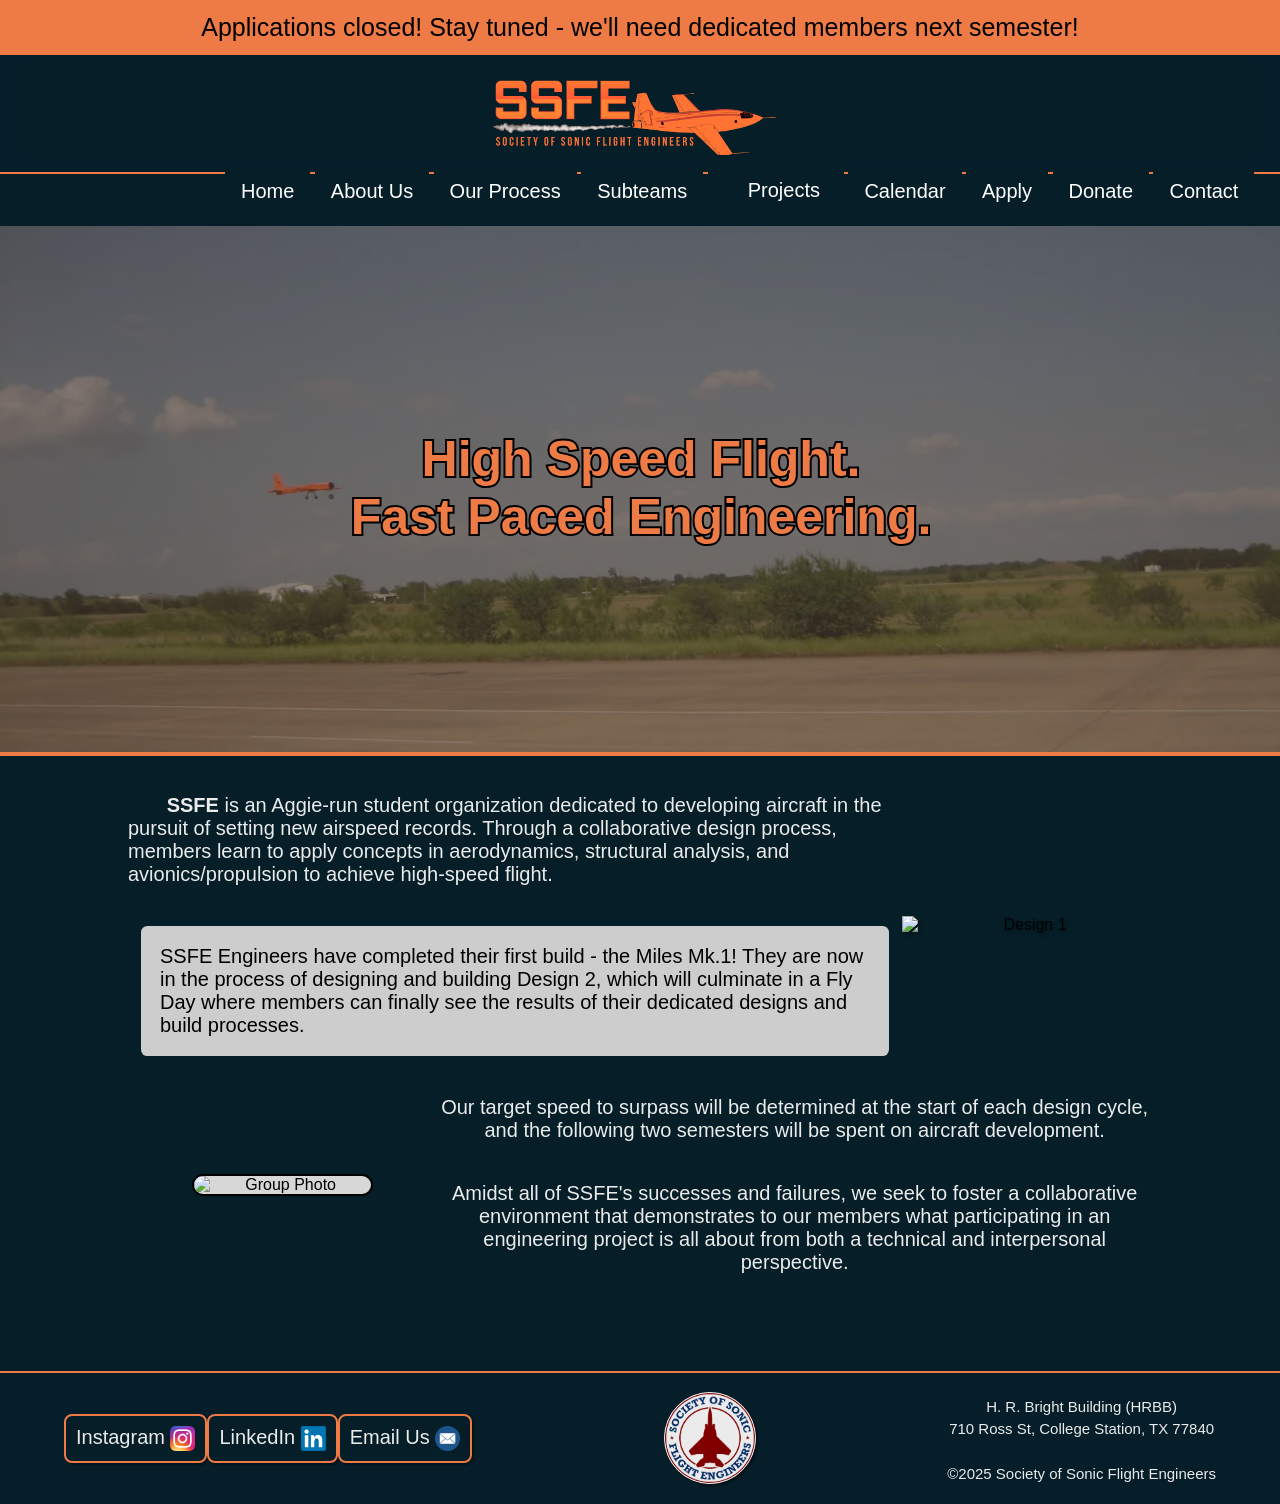
==== commit 7c6f6f31: "Changed the banner on the home page." ====
--- a/index.html
+++ b/index.html
@@ -43,9 +43,36 @@
 
 
 		<div class="bodydiv transitioning">
-			<h1 style="display: flex; align-items: center; justify-content:center; font-size: 50px; color: rgb(238, 123, 69); background-image: url('HomeBG.png'); margin: 0; width: 98vw; position: relative; padding: auto; min-height: 500px;   background-size: cover; left: 50%; transform: translateX(-50%);
-  					background-position: center;
-  					background-repeat: no-repeat; border-bottom: 4px solid rgb(238, 123, 69);"><b>High Speed Flight.<br>Fast Paced Engineering.</b></h1>
+			<h1 style="
+    display: flex; 
+    align-items: center; 
+    justify-content: center; 
+    text-align: center;
+    font-size: 50px; 
+    color: rgb(238, 123, 69); 
+    margin: 0; 
+    width: 98vw; 
+    position: relative; 
+    min-height: 500px; 
+    left: 50%; 
+    transform: translateX(-50%);
+    border-bottom: 4px solid rgb(238, 123, 69);
+    overflow: hidden; /* Keeps the background inside the border */
+">
+    <div style="
+        position: absolute;
+        top: 0; left: 0; width: 100%; height: 100%;
+        background-image: 
+        linear-gradient(rgba(238, 123, 69, 0.3), rgba(238, 123, 69, 0.3)), 
+        url('bannerphoto.png');
+        background-size: cover;
+        background-position: center;
+        opacity: 0.6; /* ADJUST THIS: 1.0 is full, 0.5 is half transparent */
+        z-index: -1; /* Puts it behind the text */
+    "></div>
+	<span style="-webkit-text-stroke: 2px black;">High Speed Flight.<br>Fast Paced Engineering.</span>
+    
+</h1>
   			<br>
 			<div class="rowsformat">
 					<div class="columnsformat">
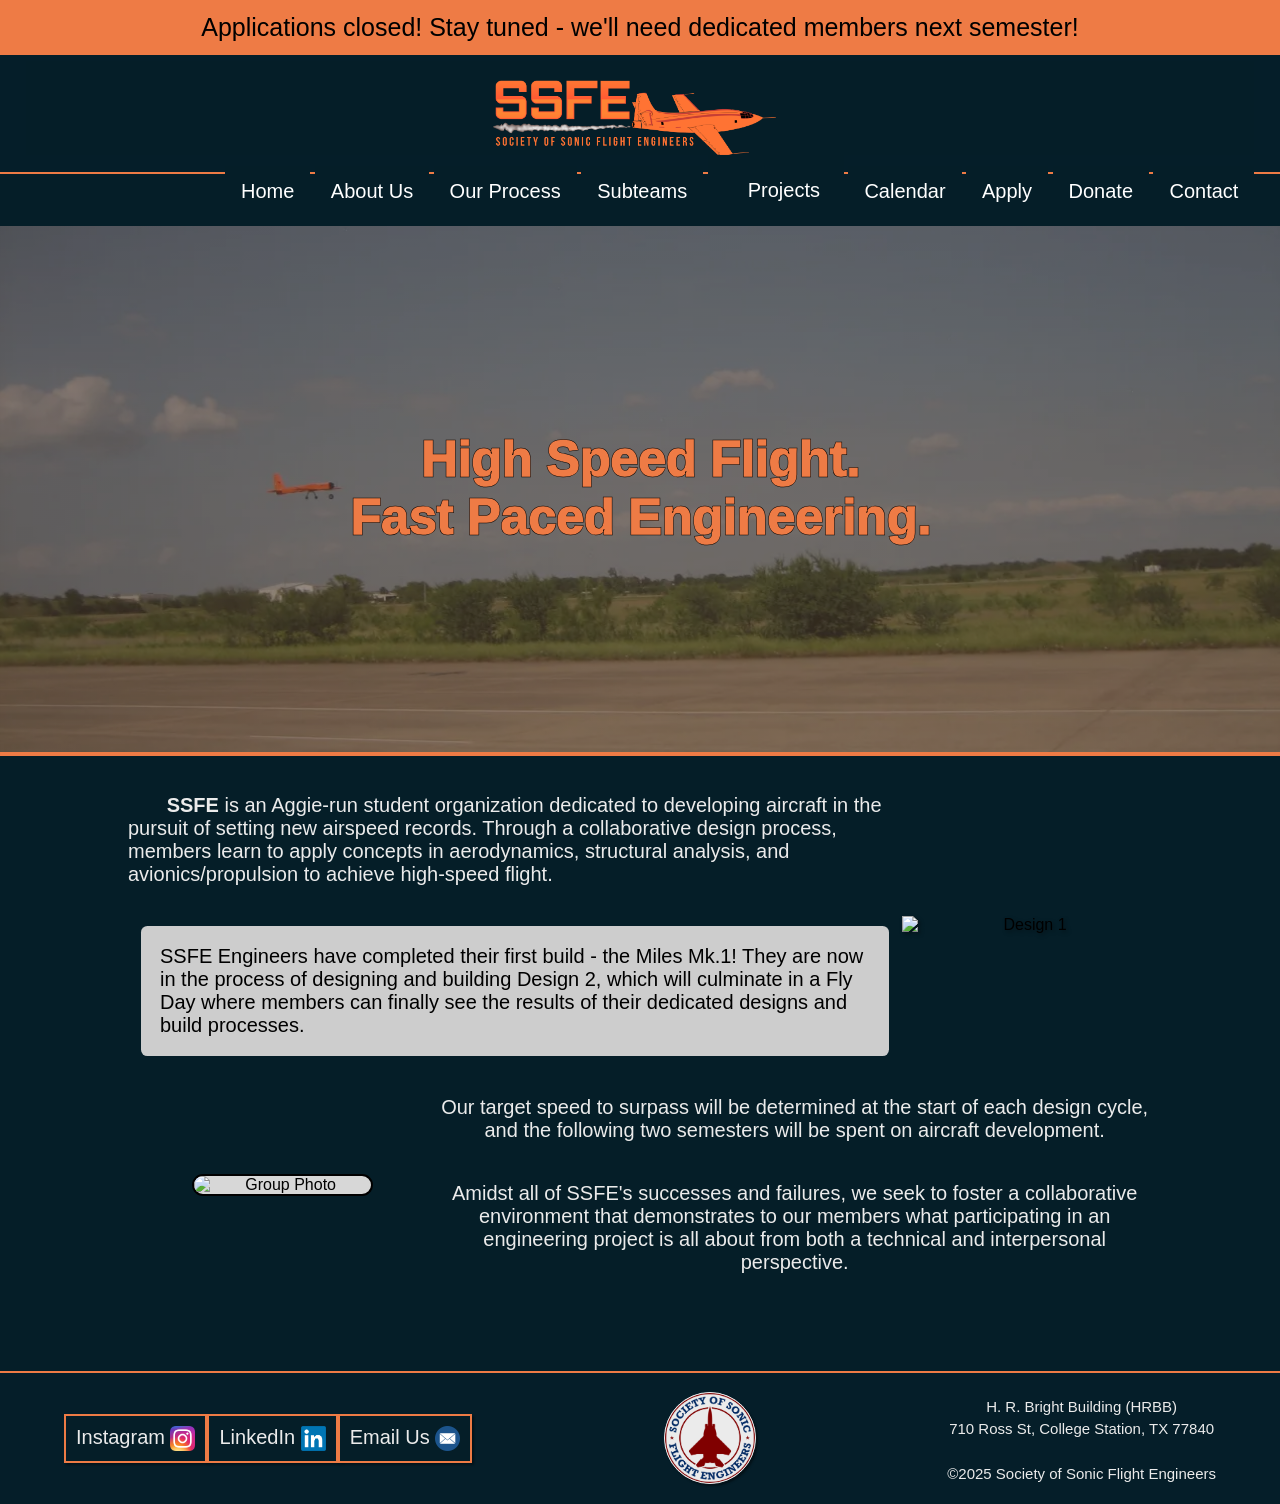
==== commit e00ce0af: "Navbar fixes again Fixed the proportions of the navbar. Hopefully it works better this time." ====
--- a/index.html
+++ b/index.html
@@ -70,7 +70,7 @@
         opacity: 0.6; /* ADJUST THIS: 1.0 is full, 0.5 is half transparent */
         z-index: -1; /* Puts it behind the text */
     "></div>
-	<span style="-webkit-text-stroke: 2px black;">High Speed Flight.<br>Fast Paced Engineering.</span>
+	<span style="-webkit-text-stroke: 0.5px black;">High Speed Flight.<br>Fast Paced Engineering.</span>
     
 </h1>
   			<br>
--- a/SSFEstyle.css
+++ b/SSFEstyle.css
@@ -278,6 +278,16 @@
     justify-content: center;
 }
 
+/* Add this to your CSS file */
+.pcontainer p {
+    word-wrap: break-word;      /* Forces long words/URLs to break onto a new line */
+    overflow-wrap: break-word;  /* Modern standard for word breaking */
+    max-width: 100%;            /* Restricts text to the width of the screen */
+    box-sizing: border-box;     /* Ensures padding doesn't push the width out */
+    padding-left: 10px;         /* Adds slight spacing from the edge */
+    padding-right: 10px;
+}
+
 .columnsformat {
     display: flex;
     flex-direction: row;
@@ -555,7 +565,7 @@
 }
 
 /* Mobile View Styles */
-@media screen and (max-width: 1024px) {
+@media screen and (max-width: 1170px) {
   /* Hide all navigation links except the hamburger icon */
   .topnav a:not(:first-child), .topnav #right {
     display: none;
@@ -763,304 +773,6 @@
     border: 0.2vw solid rgb(0, 0, 0);
 }
 
-/*Navigation Buttons Stuff*/
-    @media (max-width: 900px) {
-        .navmenu {
-            flex-wrap: wrap;
-        }
-        #aboutgroupphoto{
-            max-width: 80%;
-        }
-    }
-    .dropdown{
-        position: relative;
-        display: inline block;
-        color: #EBEBEB;
-        font-size: 20px;
-        font-weight: 500;
-        background-color: #051e28;
-        padding: 10px;
-        transition: all 0.15s;
-        text-decoration: none;
-        z-index: 2;
-        align-items: center;
-        white-space: nowrap;
-    }
-    .navlink {
-        display: inline-block;
-        max-width: 90%;
-        color: #EBEBEB;
-        font-size: 20px;
-        font-weight: 500;
-        background-color: #051e28;
-        padding: 10px;
-        border:2px solid rgb(238, 123, 69);
-        transition: all 0.15s;
-        text-decoration: none;
-        z-index: 2;
-        align-items: center;
-        white-space: nowrap;
-        border-radius: 8px;
-    }
-
-    .navlink:hover {
-        z-index: 4;
-        background: rgb(238, 123, 69);
-        color: #051e28;
-        transition: all 0.15s;
-        transform: scale(1.1);
-
-    }
-
-    .navlinkimg {
-        display: inline-block;
-        height: 25px;
-        vertical-align: middle;
-    }
-
-    .drpnavlink {
-        display: inline-block;
-        color: #EBEBEB;
-        font-size: 20px;
-        font-weight: 500;
-        background-color: #051e28;
-        padding: 10px;
-        border:2px solid rgb(238, 123, 69);
-        transition: all 0.15s;
-        margin-inline: -2.5px;
-        margin-block: -1px;
-        text-decoration: none;
-        transition: all 0.15s;
-    }
-
-    .drpnavlink:hover {
-        background: rgb(238, 123, 69);
-        color: #051e28;
-        transition: all 0.15s;
-    }
-    
-.pcontainer {
-    padding-inline: none;
-    padding-block: none
-    background-color: none;
-    box-shadow: none;
-    margin-bottom: 0vw;
-    justify-content: center;
-}
-
-.columnsformat {
-    display: flex;
-    flex-direction: row;
-    justify-content: center;
-    align-items: center;
-}
-
-.rowsformat {
-    display: flex;
-    flex-direction: column;
-    justify-content: space-between;
-    align-items: center;
-}
-
-/*.header {
-    background-image: linear-gradient(rgba(0, 0, 0, 0), #345A66), url(IMG_3074.JPG);
-    background-size: cover;
-    background-repeat: no-repeat;
-    background-position: top 10px;
-    border-bottom: 2px solid rgb(0, 0, 0);
-    box-shadow: 2px 2px 2px rgba(0, 0, 0, 0.4);
-    z-index: 1000;
-    background-color: #345A66;
-    position: sticky;
-    top: -0px;
-}*/
-
-.navmenu {
-    display: flex;
-    flex-wrap: wrap;
-    justify-content: center;
-    padding-block: 25px;
-    margin-right: auto;
-    background-color: none;
-    box-shadow: none;
-    z-index: 1;
-}
-
-.navmenu > * {
-  position: relative;
-  display: flex;
-}
-
-.bodydiv {
-    background-color: #051e28;
-    text-align: center;
-    font-weight: 500;
-    margin: auto;
-    width: 80%;
-}
-
-.drpdwn {
-    position: relative;
-    display: flex-block;
-    z-index: 3;
-}
-
-
-
-.tricolorcolumns {
-    color: black;
-}
-
-.drpdwnc {
-    display: none;
-    position: absolute;
-    z-index: 1;
-    opacity: 0%;
-    transition: all 0.15s;
-    top: 100%;
-}
-
-.drpdwnfaq {
-    position: relative;
-    display: block;
-    width: 60%;
-    margin: auto;
-    z-index: 1;
-    transition: all 0.15s;
-}
-
-.drpdwnt {
-    opacity: 0%;
-    display: block;
-    z-index: 1;
-    transition: all 0.15s;
-    max-height: 0vw;
-}
-
-.drpdwn:hover .drpdwnc {transition: all 0.15s; display: block; opacity: 100%}
-
-.drpdwnfaq.open .drpdwnt {
-  opacity: 1;
-  display: inline;
-  transition: all 0.15s;
-}
-
-.drpdwnfaq.open h3 {
-  transition: all 0.15s;
-  background-color: rgba(155, 185, 255, 1.0);
-  margin-bottom: 1vw;
-}
-
-.transitioning {
-    animation: fadein 0.5s forwards;
-}
-
-.timeline {
-    width:80%;
-    max-width: 800px;
-    height:auto;
-    margin: 0 auto;
-    display: grid;
-}
-
-.timeline ul{
-    padding: 0;
-    list-style:none;
-    margin-bottom: 0;
-}
-
-.timeline ul li{
-    background-color: rgb(238, 123, 69);
-    border-radius: 2vw;
-    margin-bottom: 2vw;
-    padding-bottom: 1.5vw;
-    width: 52%;
-    box-shadow: 0.25vw 0.5vw 0.5vw rgba(0, 0, 0, 0.4);
-}
-
-#projecttext{
-    color: black;
-}
-
-.timeline ul li:nth-child(odd){
-    float: left;
-}
-
-.timeline ul li:nth-child(even) {
-    float: right;
-}
-
-.timeline ul li:last-child {
-    margin-bottom: 0;
-}
-
-.timeline-content p{
-    margin-block: 0;
-}
-
-.timeline-date {
-}
-.timeline-middle {
-    position: relative;
-    color: black;
-}
-
-.headercontainers {
-    display: inline-flex;
-}
-
-@keyframes fadein {
-    from{
-        transform: translateY(200px); opacity: 15%;
-    }
-
-    to{
-        transform: translateY(0vh); opacity: 100%;
-    }
-}
-
-/* Hamburger toggle thing */
-.hamburger {
-    display: none;
-    font-size: 28px;
-    color: #EBEBEB;
-    cursor: pointer;
-    padding: 10px;
-    font-size: 28px;
-    line-height: 1;
-}
-
-/* Supposed to mobile condense lol */
-@media (max-width: 1050px) {
-
-    #headerdiv { flex-wrap: wrap;}
-
-    .hamburger {
-        display: block;
-        order: 1; margin-left: auto;
-    }
-
-    .navmenu {
-        display: none;
-        flex-direction: column;
-        width: 100%;
-        order: 2;
-    }
-
-    .navmenu.active {
-        display: flex;
-    }
-
-    .navlink {
-        text-align: center;
-    }
-
-    .columnsformat:not(#headerdiv) { flex-direction: column; align-items: flex-start; }
-
-
-    .headerimg { order: 0; }
-}
-
 /*navbar shenanigans*/
 #navbarlogo{
     display: flex;
@@ -1181,7 +893,7 @@
 
 /* Mobile View Styles */
 /* --- CLEANED MOBILE VIEW (MAX 1024px) --- */
-@media screen and (max-width: 1024px) {
+@media screen and (max-width: 1180px) {
     .topnav a:not(:first-child), 
     .topnav #right {
         display: none;
@@ -1229,11 +941,40 @@
         width: 200px;
         margin: 0 auto !important;
     }
+    .bodydiv {
+        width: 100% !important;
+        overflow-x: hidden !important;
+    }
+
+    /* 2. Force the step boxes to stack and be full width */
+    .columnsformat {
+        display: flex !important;
+        flex-direction: column !important;
+        width: 95% !important; /* Slightly less than 100% to allow for padding */
+        margin: 0 auto 20px auto !important; /* Centers the box */
+        box-sizing: border-box !important;
+    }
+
+    /* 3. Force images to shrink inside the boxes */
+    .headerimg {
+        width: 100% !important;
+        height: auto !important;
+        max-width: 300px !important; /* Maximum size on mobile */
+        min-width: 0 !important;
+        margin: 10px auto !important;
+    }
+
+    /* 4. Force text to wrap */
+    .rowsformat {
+        width: 100% !important;
+        word-wrap: break-word !important;
+        overflow-wrap: break-word !important;
+    }
 }
 
 /* --- DESKTOP SAFETY NET (MIN 1025px) --- */
 /* This ensures the icon is 100% hidden on screens wider than mobile */
-@media screen and (min-width: 1025px) {
+@media screen and (min-width: 1180px) {
     .topnav a.icon, 
     .icon {
         display: none !important;
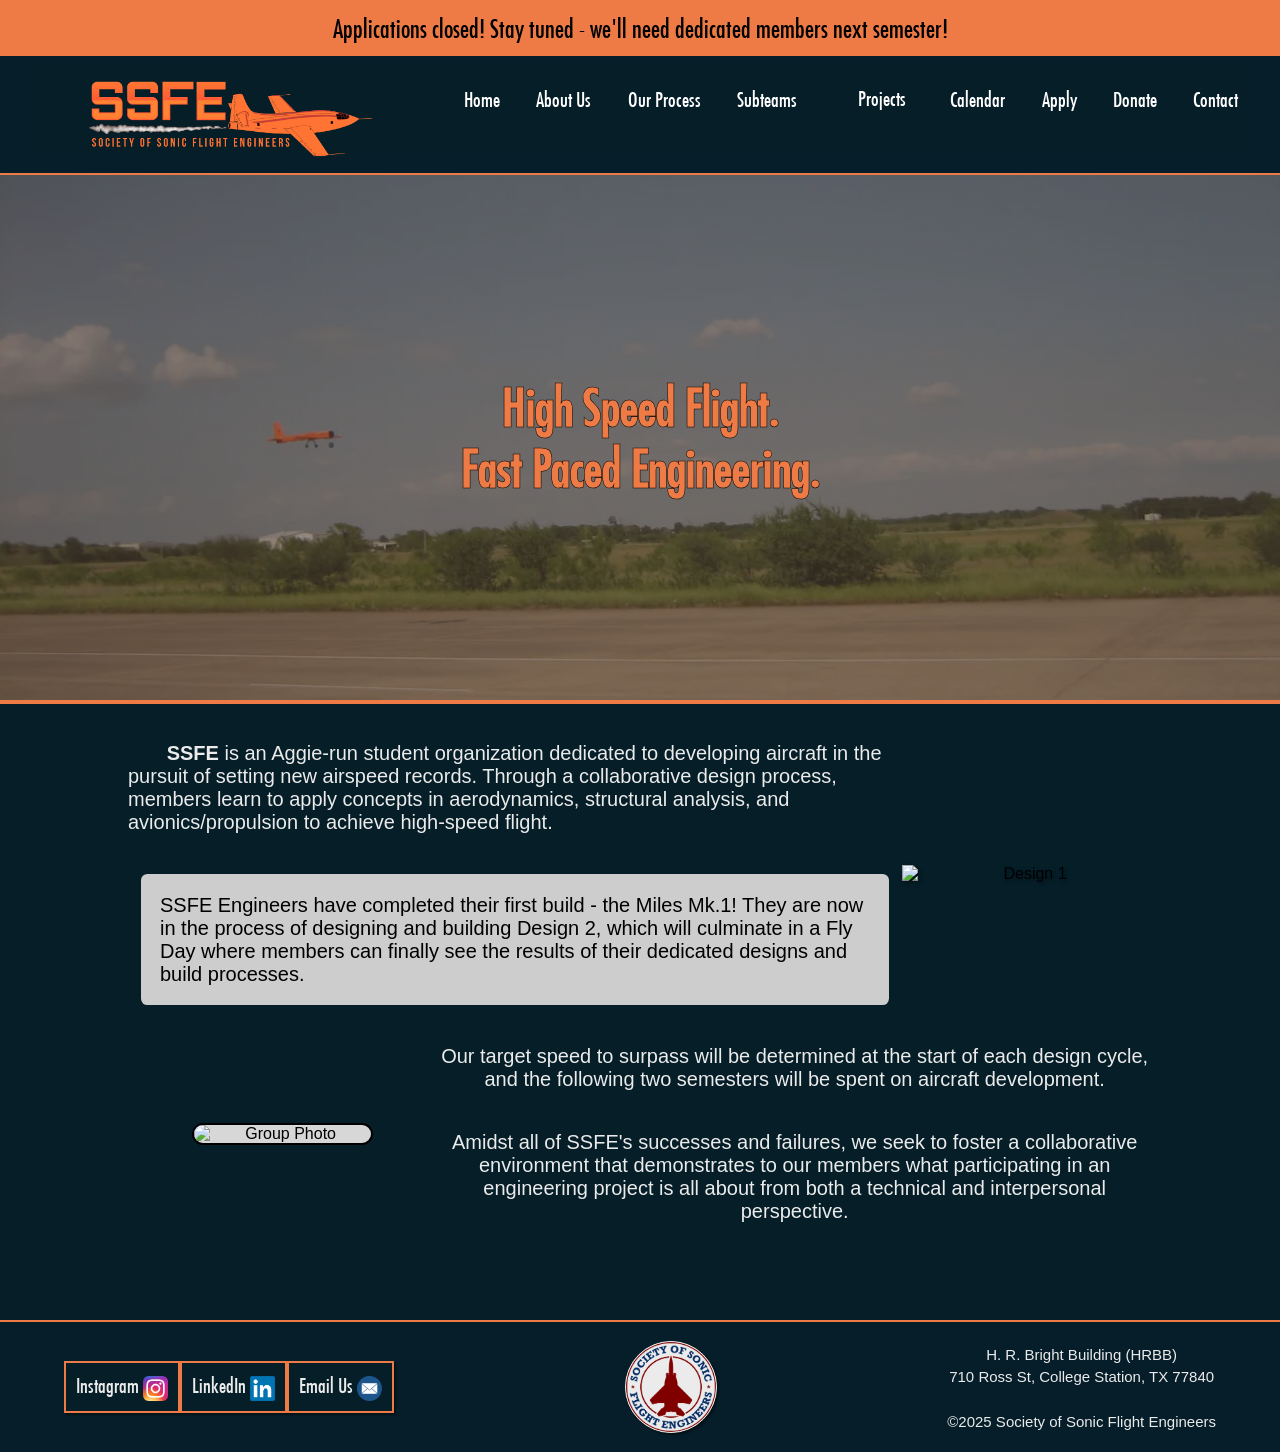
==== commit a08a4dee: "trying to fix the font" ====
--- a/index.html
+++ b/index.html
@@ -6,7 +6,7 @@
 		<link href="https://fonts.googleapis.com/css2?family=Space+Grotesk:wght@400;600;700&family=Open+Sans:wght@400;600&display=swap" rel="stylesheet">
 
 		<title>SSFE - Home</title>
-		<link rel="shortcut icon" type="image/png" href="ssfecircle.png">
+		<link rel="shortcut icon" type="image/png" href="SSFEcircle.png">
 		<meta charset="UTF-8">
 		<meta property="og:title" content="Society of Sonic Flight Engineers">
       	<meta property="og:description" content="">
--- a/SSFEstyle.css
+++ b/SSFEstyle.css
@@ -1,5 +1,5 @@
  @font-face {font-family: 'Futura';
-            src: url('fonts/Futura Condensed.ttf') format('truetype');
+            src: url('/Fonts/Futura Condensed.ttf') format('truetype');
             font-weight: normal;
             font-style: condensed;}
 
@@ -271,7 +271,7 @@
     
 .pcontainer {
     padding-inline: none;
-    padding-block: none
+    padding-block: none;
     background-color: none;
     box-shadow: none;
     margin-bottom: 0vw;
@@ -615,10 +615,6 @@
     display: block;
     color: rgb(238, 123, 69);
   }
-   @font-face {font-family: 'Futura';
-            src: url('fonts/Futura Condensed.ttf') format('truetype');
-            font-weight: normal;
-            font-style: condensed;}
 
  /* built in elements*/
     body {
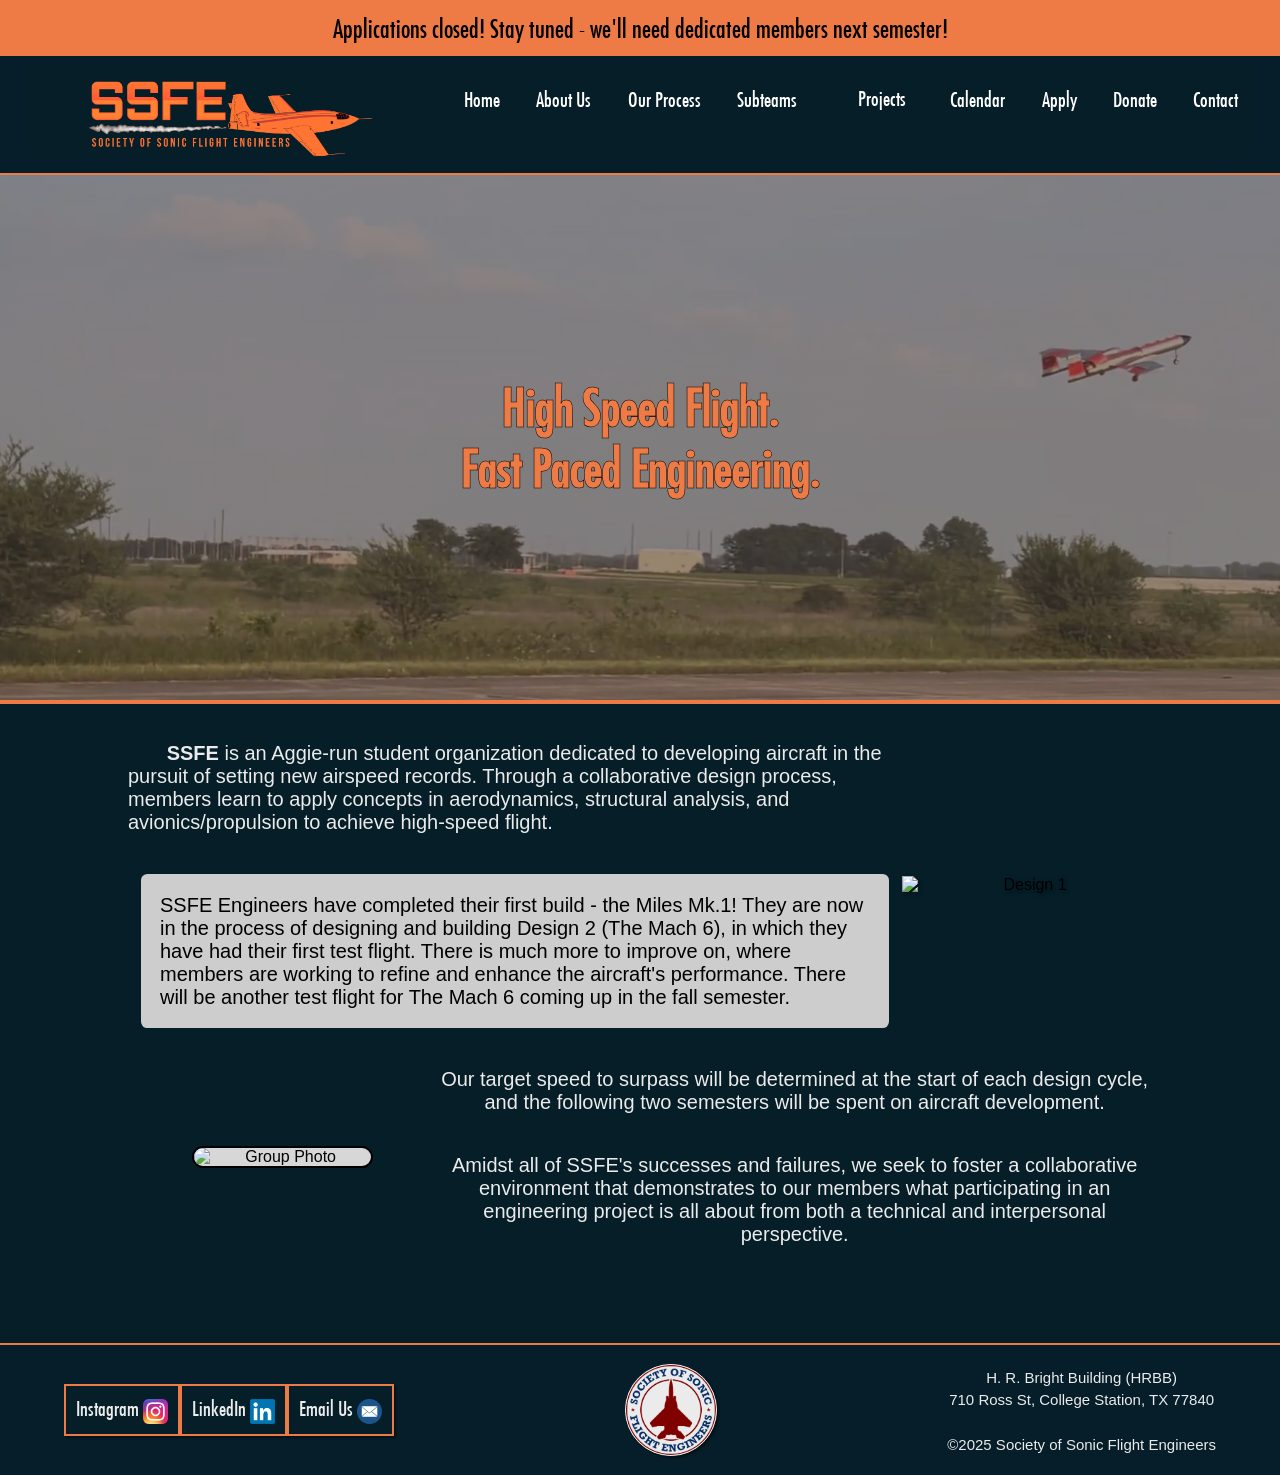
==== commit 56d85d6c: "changed the homepage to reflect design 2" ====
--- a/index.html
+++ b/index.html
@@ -64,9 +64,9 @@
         top: 0; left: 0; width: 100%; height: 100%;
         background-image: 
         linear-gradient(rgba(238, 123, 69, 0.3), rgba(238, 123, 69, 0.3)), 
-        url('bannerphoto.png');
+        url('bannerphoto2.png');
         background-size: cover;
-        background-position: center;
+        background-position: top;
         opacity: 0.6; /* ADJUST THIS: 1.0 is full, 0.5 is half transparent */
         z-index: -1; /* Puts it behind the text */
     "></div>
@@ -78,10 +78,10 @@
 					<div class="columnsformat">
 						<div class="rowsformat">
 							<p style="text-align: left; text-indent: 5%;"><b>SSFE</b> is an Aggie-run student organization dedicated to developing aircraft in the pursuit of setting new airspeed records. Through a collaborative design process, members learn to apply concepts in aerodynamics, structural analysis, and avionics/propulsion to achieve high-speed flight.</p>
-							<p class="tricolorcolumns" style="text-align: left;">SSFE Engineers have completed their first build - the Miles Mk.1! They are now in the process of designing and building Design 2, which will culminate in a Fly Day where members can finally see the results of their dedicated designs and build processes.</p>
+							<p class="tricolorcolumns" style="text-align: left;">SSFE Engineers have completed their first build - the Miles Mk.1! They are now in the process of designing and building Design 2 (The Mach 6), in which they have had their first test flight. There is much more to improve on, where members are working to refine and enhance the aircraft's performance. There will be another test flight for The Mach 6 coming up in the fall semester.</p>
 						</div>
 
-						<img src="backgroundlessplane1.png" alt="Design 1" class="headerimg" style="max-width: 40%; margin-block: 0vw;">
+						<img src="design2backgroundless.png" alt="Design 1" class="headerimg" style="max-width: 40%; margin-block: 0vw;">
 					</div>
 					<div class="columnsformat" style="margin-bottom: 2vw;">
 						<img src="groupphoto.PNG" alt="Group Photo" class="bodyimg" style="max-width:35%; margin-inline: 5vw;">
--- a/SSFEstyle.css
+++ b/SSFEstyle.css
@@ -53,6 +53,15 @@
         vertical-align: middle;
     }
 
+    /* This targets any link inside the #projecttext paragraph */
+#projecttext a {
+    font-family: inherit !important;
+    font-size: inherit !important;
+    text-shadow: none !important;
+    box-shadow: none !important;
+    color: black;
+}
+
     iframe {
         display: block;
         margin: auto;
@@ -62,6 +71,11 @@
         height: 100vh;
         border-radius: 1.5vw;
     }
+
+    .sectionbodywrap {
+    height: auto; /* This ensures it expands to fit its content */
+    overflow-y: visible; /* This tells it not to scroll independently */
+}
 
     a {
         color: rgb(0, 0, 0);
@@ -126,7 +140,6 @@
     border: 0.2vw solid rgb(0, 0, 0);
     margin-inline: 3vw;
     border-radius: 1.5vw;
-    vertical-align: middle;
 }
 
 .headerimg {
@@ -147,7 +160,6 @@
     width: 7.5%;
     margin-block: 1vw;
     box-shadow: 2px 2px 2px rgba(0, 0, 0, 0.4);
-    vertical-align: middle;
 }
 
 #aboutgroupphoto{
@@ -268,7 +280,35 @@
         color: #051e28;
         transition: all 0.15s;
     }
-    
+
+.container {
+    display: flex;
+    flex-wrap: wrap;
+    justify-content: center;
+    align-items: center; 
+    gap: 20px;
+    width: 100%;
+    margin: 0 auto;
+}
+
+.container div {
+    /* Lower the basis to 300px to give them more room to stay side-by-side */
+    flex: 1 1 300px; 
+    /* Hard cap the width of the individual image boxes */
+    max-width: 500px; 
+}
+
+.container img {
+    /* Forces the image to NEVER exceed the 500px box width */
+    width: 100%;
+    max-width: 100%; 
+    height: auto;
+    display: block;
+    background-color: white;
+}
+
+
+
 .pcontainer {
     padding-inline: none;
     padding-block: none;
@@ -277,6 +317,65 @@
     margin-bottom: 0vw;
     justify-content: center;
 }
+
+.step-card {
+            border-radius: 25px; /* Rounded corners */
+            padding: 40px; /* Space around the inner content */
+            width: 90%;
+            
+            /* FLEXBOX PROPERTIES */
+            display: flex; /* Enacts flexbox */
+            flex-direction: row; /* Horizontal alignment (Left to Right) */
+            align-items: center; /* Vertically centers both the image and the text */
+            gap: 40px; /* Creates the space between the image and the text */
+        }
+
+        /* Styles for the image container */
+        .image-container {
+            flex: 1; /* Allows this side to take up proportional space */
+            display: flex;
+            justify-content: center; /* Centers the image within its flex area */
+        }
+
+        .step-image {
+            max-width: 100%; /* Ensures the image shrinks on smaller screens */
+            height: auto; /* Maintains aspect ratio */
+            display: block;
+            border-radius: 25px; /* Slight rounding on image corners */
+        }
+
+        /* Styles for the text container */
+        .text-container {
+            flex: 1; /* Allows this side to take up proportional space */
+            color: black; /* White text color */
+        }
+
+        .step-header {
+            font-weight: bold;
+            font-size: 24px;
+            margin-bottom: 10px;
+            margin-top: 0; /* Removes default top margin */
+        }
+
+        .step-description {
+            font-size: 16px;
+            line-height: 1.5; /* Good readability */
+            margin-bottom: 0; /* Removes default bottom margin */
+            color: black;
+        }
+
+        /* --- MOBILE RESPONSIVENESS --- */
+        @media screen and (max-width: 768px) {
+            .step-card {
+                flex-direction: column; /* Stacks image on top of text on mobile */
+                text-align: center; /* Centers text for mobile */
+                padding: 20px;
+                gap: 20px;
+            }
+            .step-header {
+                font-size: 20px;
+            }
+        }
 
 /* Add this to your CSS file */
 .pcontainer p {
@@ -425,8 +524,7 @@
     margin-block: 0;
 }
 
-.timeline-date {
-}
+
 .timeline-middle {
     position: relative;
     color: black;
@@ -739,7 +837,6 @@
     border: 0.2vw solid rgb(0, 0, 0);
     margin-inline: 3vw;
     border-radius: 1.5vw;
-    vertical-align: middle;
 }
 
 .headerimg {
@@ -760,7 +857,6 @@
     width: 90px;
     margin-block: 1vw;
     box-shadow: 2px 2px 2px rgba(0, 0, 0, 0.4);
-    vertical-align: middle;
 }
 
 #aboutgroupphoto{
@@ -887,6 +983,16 @@
   color: rgb(238, 123, 69);
 }
 
+.text-box {
+  /* This shrinks the box width to fit just the text */
+  display: inline-block; 
+  
+  /* Creates the solid outline */
+  border: 2px solid rgb(238, 123, 69); 
+  
+}
+
+
 /* Mobile View Styles */
 /* --- CLEANED MOBILE VIEW (MAX 1024px) --- */
 @media screen and (max-width: 1180px) {
